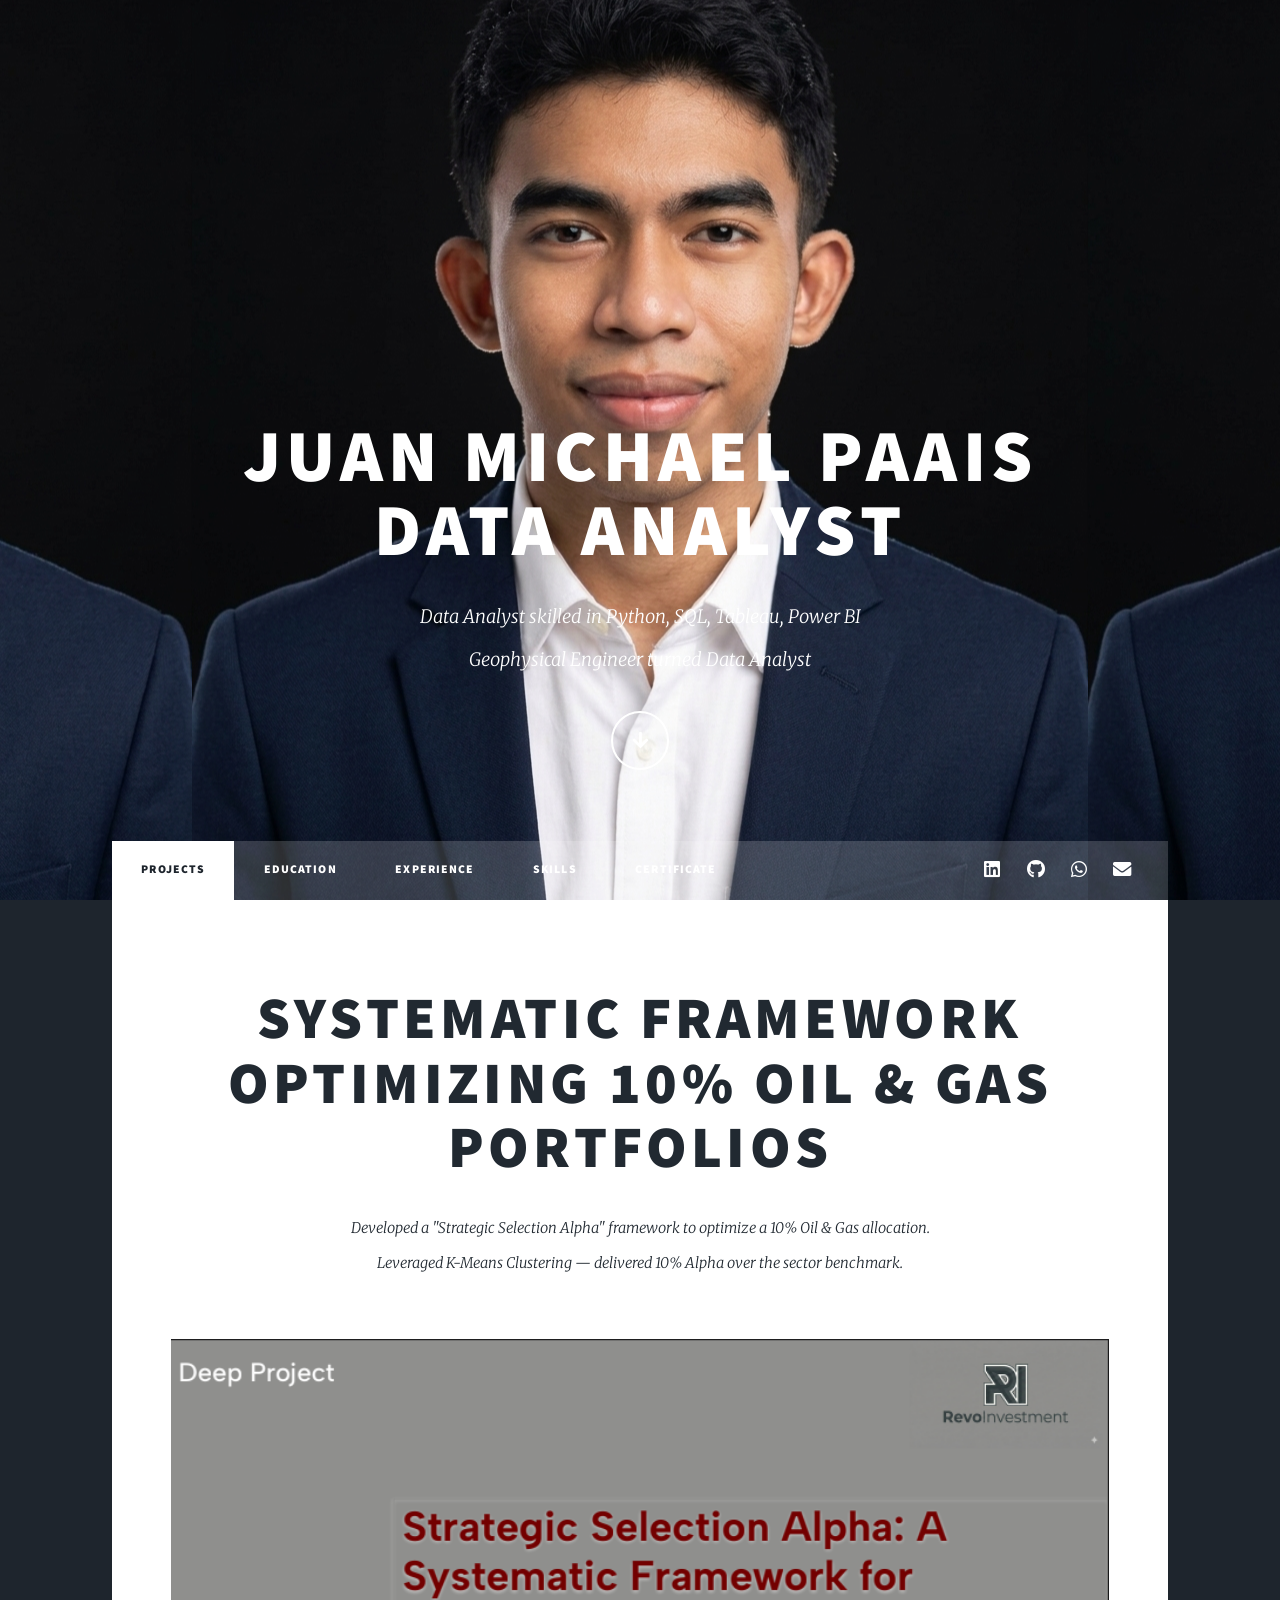
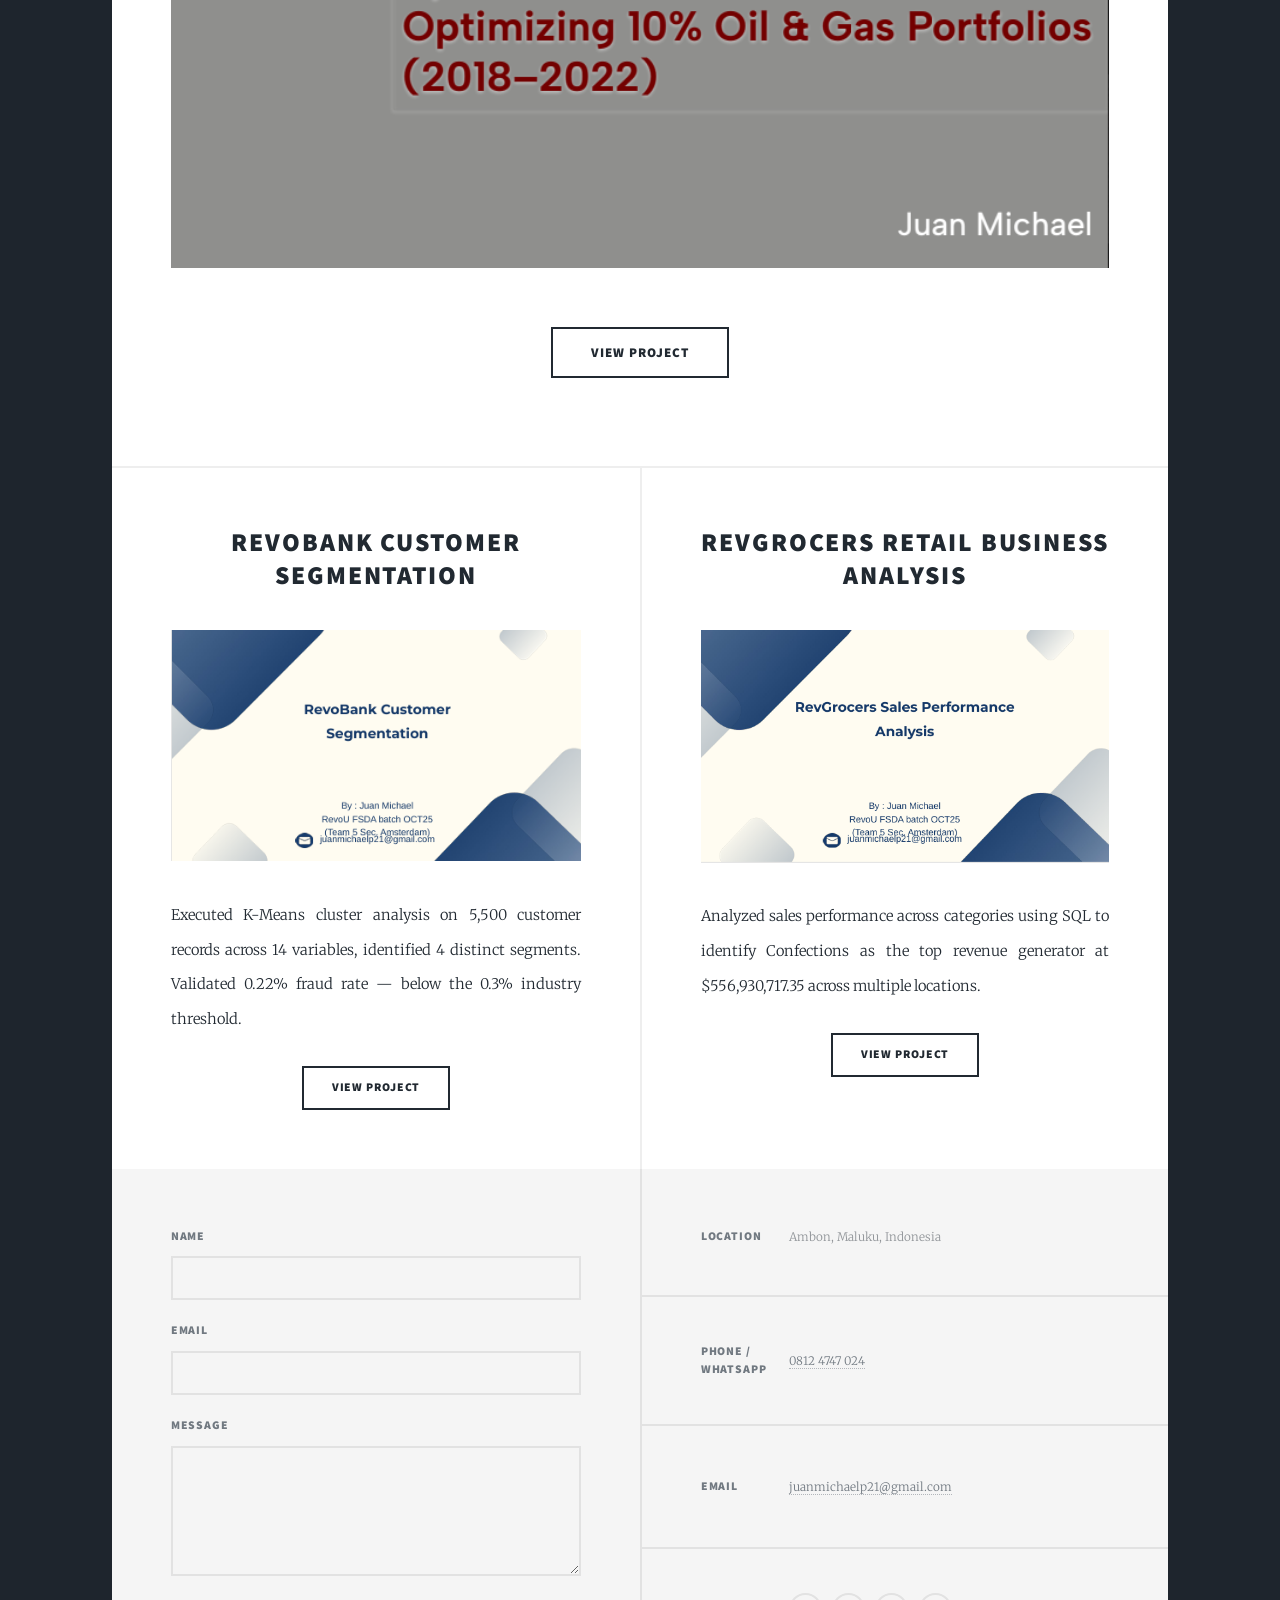
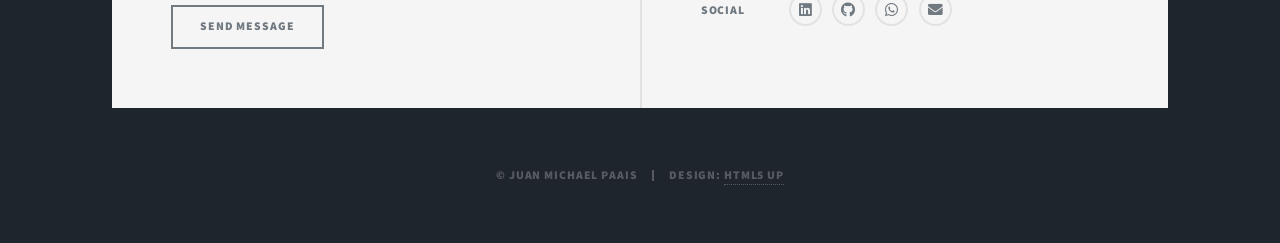
==== index.html @ c605dd4e "Add files via upload" ====
<!DOCTYPE HTML>
<html>
<head>
    <title>Juan Michael Paais | Data Analyst</title>
    <meta charset="utf-8" />
    <meta name="v    .skill-tags {
      display: block;
      gap: 0;
    }
    
    .skill-tags li {
      display: list-item;
      margin: 0.3em 0;
    }iewport" content="width=device-width, initial-scale=1, user-scalable=no" />
    <link rel="stylesheet" href="assets/css/main.css" />
    <noscript><link rel="stylesheet" href="assets/css/noscript.css" /></noscript>
</head>
<body class="is-preload">
<div id="wrapper" class="fade-in">

    <!-- Intro -->
    <div id="intro">
        <h1>Juan Michael Paais<br />Data Analyst</h1>
        <p>Data Analyst skilled in Python, SQL, Tableau, Power BI<br />
        Geophysical Engineer turned Data Analyst</p>
        <ul class="actions">
            <li><a href="#header" class="button icon solid solo fa-arrow-down scrolly">Continue</a></li>
        </ul>
    </div>

    <!-- Header -->
    <header id="header">
        <a href="index.html" class="logo">Juan Michael Paais</a>
    </header>

    <!-- Nav -->
    <nav id="nav">
        <ul class="links">
            <li class="active"><a href="index.html">Projects</a></li>
            <li><a href="education.html">Education</a></li>
            <li><a href="experience.html">Experience</a></li>
            <li><a href="skills.html">Skills</a></li>
            <li><a href="certificate.html">Certificate</a></li>
        </ul>
        <ul class="icons">
            <li><a href="http://www.linkedin.com/in/juan-michael-376244231" class="icon brands alt fa-linkedin"><span class="label">LinkedIn</span></a></li>
            <li><a href="https://github.com/JuanMichael-ind" class="icon brands alt fa-github"><span class="label">GitHub</span></a></li>
            <li><a href="https://wa.me/628124747024" class="icon brands alt fa-whatsapp"><span class="label">WhatsApp</span></a></li>
            <li><a href="mailto:juanmichaelp21@gmail.com" class="icon solid alt fa-envelope"><span class="label">Email</span></a></li>
        </ul>
    </nav>

    <!-- Main -->
    <div id="main">

        <!-- Featured Project -->
        <article class="post featured">
            <header class="major">
                <h2><a href="https://drive.google.com/file/d/1YciKxsHtgHbj9cB2qoTZVncFuOvIGbDv/view?usp=drive_link">
                    Systematic Framework Optimizing 10% Oil &amp; Gas Portfolios
                </a></h2>
                <p>Developed a "Strategic Selection Alpha" framework to optimize a 10% Oil &amp; Gas allocation.<br />
                Leveraged K-Means Clustering — delivered 10% Alpha over the sector benchmark.</p>
            </header>
            <a href="https://drive.google.com/file/d/1YciKxsHtgHbj9cB2qoTZVncFuOvIGbDv/view?usp=drive_link" class="image main">
                <img src="images/Deepp.PNG" alt="Oil and Gas Portfolio Project" />
            </a>
            <ul class="actions special">
                <li><a href="https://drive.google.com/file/d/1YciKxsHtgHbj9cB2qoTZVncFuOvIGbDv/view?usp=drive_link" class="button large">View Project</a></li>
            </ul>
        </article>

        <!-- Other Projects -->
        <section class="posts">

            <article>
                <header>
                    <h2><a href="https://drive.google.com/file/d/1jNVVocQTtW4Of59GwRCeJe3OFrHGELYV/view?usp=drive_link">
                        RevoBank Customer Segmentation
                    </a></h2>
                </header>
                <a href="https://drive.google.com/file/d/1jNVVocQTtW4Of59GwRCeJe3OFrHGELYV/view?usp=drive_link" class="image fit">
                    <img src="images/Revobank.PNG" alt="Customer Segmentation" />
                </a>
                <p>Executed K-Means cluster analysis on 5,500 customer records across 14 variables,
                identified 4 distinct segments. Validated 0.22% fraud rate — below the 0.3% industry threshold.</p>
                <ul class="actions special">
                    <li><a href="https://drive.google.com/file/d/1jNVVocQTtW4Of59GwRCeJe3OFrHGELYV/view?usp=drive_link" class="button">View Project</a></li>
                </ul>
            </article>

            <article>
                <header>
                    <h2><a href="https://drive.google.com/file/d/1pXL1G1phfXmV9a6xhCPwQxrxd3BVsvrz/view?usp=drive_link">
                        RevGrocers Retail Business Analysis
                    </a></h2>
                </header>
                <a href="https://drive.google.com/file/d/1pXL1G1phfXmV9a6xhCPwQxrxd3BVsvrz/view?usp=drive_link" class="image fit">
                    <img src="images/RevGrocers.PNG" alt="RevGrocers Analysis" />
                </a>
                <p>Analyzed sales performance across categories using SQL to identify Confections
                as the top revenue generator at $556,930,717.35 across multiple locations.</p>
                <ul class="actions special">
                    <li><a href="https://drive.google.com/file/d/1pXL1G1phfXmV9a6xhCPwQxrxd3BVsvrz/view?usp=drive_link" class="button">View Project</a></li>
                </ul>
            </article>

        </section>
    </div>

    <!-- Footer -->
    <footer id="footer">
        <section>
            <form method="post" action="#">
                <div class="fields">
                    <div class="field">
                        <label for="name">Name</label>
                        <input type="text" name="name" id="name" />
                    </div>
                    <div class="field">
                        <label for="email">Email</label>
                        <input type="text" name="email" id="email" />
                    </div>
                    <div class="field">
                        <label for="message">Message</label>
                        <textarea name="message" id="message" rows="3"></textarea>
                    </div>
                </div>
                <ul class="actions">
                    <li><input type="submit" value="Send Message" /></li>
                </ul>
            </form>
        </section>
        <section class="split contact">
            <section class="alt">
                <h3>Location</h3>
                <p>Ambon, Maluku, Indonesia</p>
            </section>
            <section>
                <h3>Phone / WhatsApp</h3>
                <p><a href="https://wa.me/628124747024">0812 4747 024</a></p>
            </section>
            <section>
                <h3>Email</h3>
                <p><a href="mailto:juanmichaelp21@gmail.com">juanmichaelp21@gmail.com</a></p>
            </section>
            <section>
                <h3>Social</h3>
                <ul class="icons alt">
                    <li><a href="http://www.linkedin.com/in/juan-michael-376244231" class="icon brands alt fa-linkedin"><span class="label">LinkedIn</span></a></li>
                    <li><a href="https://github.com/JuanMichael-ind" class="icon brands alt fa-github"><span class="label">GitHub</span></a></li>
                    <li><a href="https://wa.me/628124747024" class="icon brands alt fa-whatsapp"><span class="label">WhatsApp</span></a></li>
                    <li><a href="mailto:juanmichaelp21@gmail.com" class="icon solid alt fa-envelope"><span class="label">Email</span></a></li>
                </ul>
            </section>
        </section>
    </footer>

    <div id="copyright">
        <ul><li>&copy; Juan Michael Paais</li><li>Design: <a href="https://html5up.net">HTML5 UP</a></li></ul>
    </div>

</div>
<script src="assets/js/jquery.min.js"></script>
<script src="assets/js/jquery.scrollex.min.js"></script>
<script src="assets/js/jquery.scrolly.min.js"></script>
<script src="assets/js/browser.min.js"></script>
<script src="assets/js/breakpoints.min.js"></script>
<script src="assets/js/util.js"></script>
<script src="assets/js/main.js"></script>
</body>
</html>
---- assets/css/main.css ----
@import url(fontawesome-all.min.css);
@import url("https://fonts.googleapis.com/css?family=Merriweather:300,700,300italic,700italic|Source+Sans+Pro:900");

/*
	Massively by HTML5 UP
	html5up.net | @ajlkn
	Free for personal and commercial use under the CCA 3.0 license (html5up.net/license)
*/

html, body, div, span, applet, object,
iframe, h1, h2, h3, h4, h5, h6, p, blockquote,
pre, a, abbr, acronym, address, big, cite,
code, del, dfn, em, img, ins, kbd, q, s, samp,
small, strike, strong, sub, sup, tt, var, b,
u, i, center, dl, dt, dd, ol, ul, li, fieldset,
form, label, legend, table, caption, tbody,
tfoot, thead, tr, th, td, article, aside,
canvas, details, embed, figure, figcaption,
footer, header, hgroup, menu, nav, output, ruby,
section, summary, time, mark, audio, video {
	margin: 0;
	padding: 0;
	border: 0;
	font-size: 100%;
	font: inherit;
	vertical-align: baseline;}

article, aside, details, figcaption, figure,
footer, header, hgroup, menu, nav, section {
	display: block;}

body {
	line-height: 1;
}

ol, ul {
	list-style: none;
}

blockquote, q {
	quotes: none;
}

	blockquote:before, blockquote:after, q:before, q:after {
		content: '';
		content: none;
	}

table {
	border-collapse: collapse;
	border-spacing: 0;
}

body {
	-webkit-text-size-adjust: none;
}

mark {
	background-color: transparent;
	color: inherit;
}

input::-moz-focus-inner {
	border: 0;
	padding: 0;
}

input, select, textarea {
	-moz-appearance: none;
	-webkit-appearance: none;
	-ms-appearance: none;
	appearance: none;
}

/* Basic */

	@-ms-viewport {
		width: device-width;
	}

	body {
		-ms-overflow-style: scrollbar;
	}

	@media screen and (max-width: 480px) {

		html, body {
			min-width: 320px;
		}

	}

	html {
		box-sizing: border-box;
	}

	*, *:before, *:after {
		box-sizing: inherit;
	}

	body {
		background-color: #1e252d;
	}

		body.is-preload *, body.is-preload *:before, body.is-preload *:after {
			-moz-animation: none !important;
			-webkit-animation: none !important;
			-ms-animation: none !important;
			animation: none !important;
			-moz-transition: none !important;
			-webkit-transition: none !important;
			-ms-transition: none !important;
			transition: none !important;
		}

/* Type */

	html {
		font-size: 16pt;
	}

		@media screen and (max-width: 1680px) {

			html {
				font-size: 12pt;
			}

		}

		@media screen and (max-width: 1280px) {

			html {
				font-size: 11pt;
			}

		}

		@media screen and (max-width: 360px) {

			html {
				font-size: 10pt;
			}

		}

	body {
		color: #212931;
	}

	body, input, select, textarea {
		font-family: "Merriweather", Georgia, serif;
		font-weight: 300;
		font-size: 1rem;
		line-height: 2.375;
	}

	a {
		-moz-transition: color 0.2s ease-in-out, background-color 0.2s ease-in-out, border-color 0.2s ease-in-out, box-shadow 0.2s ease-in-out;
		-webkit-transition: color 0.2s ease-in-out, background-color 0.2s ease-in-out, border-color 0.2s ease-in-out, box-shadow 0.2s ease-in-out;
		-ms-transition: color 0.2s ease-in-out, background-color 0.2s ease-in-out, border-color 0.2s ease-in-out, box-shadow 0.2s ease-in-out;
		transition: color 0.2s ease-in-out, background-color 0.2s ease-in-out, border-color 0.2s ease-in-out, box-shadow 0.2s ease-in-out;
		border-bottom: dotted 1px;
		text-decoration: none;
	}

		a:hover {
			border-bottom-color: transparent;
		}

	strong, b {
		font-weight: 600;
	}

	em, i {
		font-style: italic;
	}

	p {
		text-align: justify;
		margin: 0 0 2rem 0;
	}

	h1, h2, h3, h4, h5, h6 {
		font-family: "Source Sans Pro", Helvetica, sans-serif;
		font-weight: 900;
		line-height: 1.5;
		letter-spacing: 0.075em;
		text-transform: uppercase;
		margin: 0 0 1rem 0;
	}

		h1 a, h2 a, h3 a, h4 a, h5 a, h6 a {
			border-bottom: 0;
			color: inherit;
			text-decoration: none;
		}

	h1 {
		font-size: 4rem;
		line-height: 1.1;
		margin: 0 0 2rem 0;
	}

	h2 {
		font-size: 1.75rem;
		line-height: 1.3;
		margin: 0 0 1.5rem 0;
	}

	h3 {
		font-size: 1.25rem;
		margin: 0 0 1.5rem 0;
	}

	h4 {
		font-size: 1rem;
	}

	h5 {
		font-size: 0.9rem;
	}

	h6 {
		font-size: 0.8rem;
	}

	sub {
		font-size: 0.8rem;
		position: relative;
		top: 0.5rem;
	}

	sup {
		font-size: 0.8rem;
		position: relative;
		top: -0.5rem;
	}

	blockquote {
		border-left: solid 4px;
		font-style: italic;
		margin: 0 0 2rem 0;
		padding: 0.5rem 0 0.5rem 2rem;
	}

	code {
		border: solid 2px;
		font-family: "Courier New", monospace;
		font-size: 0.9rem;
		margin: 0 0.25rem;
		padding: 0.25rem 0.65rem;
	}

	pre {
		-webkit-overflow-scrolling: touch;
		font-family: "Courier New", monospace;
		font-size: 0.9rem;
		margin: 0 0 2rem 0;
	}

		pre code {
			display: block;
			line-height: 1.75;
			padding: 1rem 1.5rem;
			overflow-x: auto;
		}

	hr {
		border: 0;
		border-bottom: solid 2px;
		margin: 3rem 0;
	}

		hr.major {
			margin: 5rem 0;
		}

	.align-left {
		text-align: left;
	}

	.align-center {
		text-align: center;
	}

	.align-right {
		text-align: right;
	}

	input, select, textarea {
		color: #212931;
	}

	a {
		color: #212931;
		border-bottom-color: rgba(33, 41, 49, 0.5);
	}

		a:hover {
			border-bottom-color: transparent;
			color: #18bfef !important;
		}

	strong, b {
		color: #212931;
	}

	h1, h2, h3, h4, h5, h6 {
		color: #212931;
	}

	blockquote {
		border-left-color: #eeeeee;
	}

	code {
		background: rgba(220, 220, 220, 0.25);
		border-color: #eeeeee;
	}

	hr {
		border-bottom-color: #eeeeee;
	}

/* Row */

	.row {
		display: flex;
		flex-wrap: wrap;
		box-sizing: border-box;
		align-items: stretch;
	}

		.row > * {
			box-sizing: border-box;
		}

		.row.gtr-uniform > * > :last-child {
			margin-bottom: 0;
		}

		.row.aln-left {
			justify-content: flex-start;
		}

		.row.aln-center {
			justify-content: center;
		}

		.row.aln-right {
			justify-content: flex-end;
		}

		.row.aln-top {
			align-items: flex-start;
		}

		.row.aln-middle {
			align-items: center;
		}

		.row.aln-bottom {
			align-items: flex-end;
		}

		.row > .imp {
			order: -1;
		}

		.row > .col-1 {
			width: 8.33333%;
		}

		.row > .off-1 {
			margin-left: 8.33333%;
		}

		.row > .col-2 {
			width: 16.66667%;
		}

		.row > .off-2 {
			margin-left: 16.66667%;
		}

		.row > .col-3 {
			width: 25%;
		}

		.row > .off-3 {
			margin-left: 25%;
		}

		.row > .col-4 {
			width: 33.33333%;
		}

		.row > .off-4 {
			margin-left: 33.33333%;
		}

		.row > .col-5 {
			width: 41.66667%;
		}

		.row > .off-5 {
			margin-left: 41.66667%;
		}

		.row > .col-6 {
			width: 50%;
		}

		.row > .off-6 {
			margin-left: 50%;
		}

		.row > .col-7 {
			width: 58.33333%;
		}

		.row > .off-7 {
			margin-left: 58.33333%;
		}

		.row > .col-8 {
			width: 66.66667%;
		}

		.row > .off-8 {
			margin-left: 66.66667%;
		}

		.row > .col-9 {
			width: 75%;
		}

		.row > .off-9 {
			margin-left: 75%;
		}

		.row > .col-10 {
			width: 83.33333%;
		}

		.row > .off-10 {
			margin-left: 83.33333%;
		}

		.row > .col-11 {
			width: 91.66667%;
		}

		.row > .off-11 {
			margin-left: 91.66667%;
		}

		.row > .col-12 {
			width: 100%;
		}

		.row > .off-12 {
			margin-left: 100%;
		}

		.row.gtr-0 {
			margin-top: 0;
			margin-left: 0rem;
		}

			.row.gtr-0 > * {
				padding: 0 0 0 0rem;
			}

			.row.gtr-0.gtr-uniform {
				margin-top: 0rem;
			}

				.row.gtr-0.gtr-uniform > * {
					padding-top: 0rem;
				}

		.row.gtr-25 {
			margin-top: 0;
			margin-left: -0.375rem;
		}

			.row.gtr-25 > * {
				padding: 0 0 0 0.375rem;
			}

			.row.gtr-25.gtr-uniform {
				margin-top: -0.375rem;
			}

				.row.gtr-25.gtr-uniform > * {
					padding-top: 0.375rem;
				}

		.row.gtr-50 {
			margin-top: 0;
			margin-left: -0.75rem;
		}

			.row.gtr-50 > * {
				padding: 0 0 0 0.75rem;
			}

			.row.gtr-50.gtr-uniform {
				margin-top: -0.75rem;
			}

				.row.gtr-50.gtr-uniform > * {
					padding-top: 0.75rem;
				}

		.row {
			margin-top: 0;
			margin-left: -1.5rem;
		}

			.row > * {
				padding: 0 0 0 1.5rem;
			}

			.row.gtr-uniform {
				margin-top: -1.5rem;
			}

				.row.gtr-uniform > * {
					padding-top: 1.5rem;
				}

		.row.gtr-150 {
			margin-top: 0;
			margin-left: -2.25rem;
		}

			.row.gtr-150 > * {
				padding: 0 0 0 2.25rem;
			}

			.row.gtr-150.gtr-uniform {
				margin-top: -2.25rem;
			}

				.row.gtr-150.gtr-uniform > * {
					padding-top: 2.25rem;
				}

		.row.gtr-200 {
			margin-top: 0;
			margin-left: -3rem;
		}

			.row.gtr-200 > * {
				padding: 0 0 0 3rem;
			}

			.row.gtr-200.gtr-uniform {
				margin-top: -3rem;
			}

				.row.gtr-200.gtr-uniform > * {
					padding-top: 3rem;
				}

		@media screen and (max-width: 1680px) {

			.row {
				display: flex;
				flex-wrap: wrap;
				box-sizing: border-box;
				align-items: stretch;
			}

				.row > * {
					box-sizing: border-box;
				}

				.row.gtr-uniform > * > :last-child {
					margin-bottom: 0;
				}

				.row.aln-left {
					justify-content: flex-start;
				}

				.row.aln-center {
					justify-content: center;
				}

				.row.aln-right {
					justify-content: flex-end;
				}

				.row.aln-top {
					align-items: flex-start;
				}

				.row.aln-middle {
					align-items: center;
				}

				.row.aln-bottom {
					align-items: flex-end;
				}

				.row > .imp-xlarge {
					order: -1;
				}

				.row > .col-1-xlarge {
					width: 8.33333%;
				}

				.row > .off-1-xlarge {
					margin-left: 8.33333%;
				}

				.row > .col-2-xlarge {
					width: 16.66667%;
				}

				.row > .off-2-xlarge {
					margin-left: 16.66667%;
				}

				.row > .col-3-xlarge {
					width: 25%;
				}

				.row > .off-3-xlarge {
					margin-left: 25%;
				}

				.row > .col-4-xlarge {
					width: 33.33333%;
				}

				.row > .off-4-xlarge {
					margin-left: 33.33333%;
				}

				.row > .col-5-xlarge {
					width: 41.66667%;
				}

				.row > .off-5-xlarge {
					margin-left: 41.66667%;
				}

				.row > .col-6-xlarge {
					width: 50%;
				}

				.row > .off-6-xlarge {
					margin-left: 50%;
				}

				.row > .col-7-xlarge {
					width: 58.33333%;
				}

				.row > .off-7-xlarge {
					margin-left: 58.33333%;
				}

				.row > .col-8-xlarge {
					width: 66.66667%;
				}

				.row > .off-8-xlarge {
					margin-left: 66.66667%;
				}

				.row > .col-9-xlarge {
					width: 75%;
				}

				.row > .off-9-xlarge {
					margin-left: 75%;
				}

				.row > .col-10-xlarge {
					width: 83.33333%;
				}

				.row > .off-10-xlarge {
					margin-left: 83.33333%;
				}

				.row > .col-11-xlarge {
					width: 91.66667%;
				}

				.row > .off-11-xlarge {
					margin-left: 91.66667%;
				}

				.row > .col-12-xlarge {
					width: 100%;
				}

				.row > .off-12-xlarge {
					margin-left: 100%;
				}

				.row.gtr-0 {
					margin-top: 0;
					margin-left: 0rem;
				}

					.row.gtr-0 > * {
						padding: 0 0 0 0rem;
					}

					.row.gtr-0.gtr-uniform {
						margin-top: 0rem;
					}

						.row.gtr-0.gtr-uniform > * {
							padding-top: 0rem;
						}

				.row.gtr-25 {
					margin-top: 0;
					margin-left: -0.375rem;
				}

					.row.gtr-25 > * {
						padding: 0 0 0 0.375rem;
					}

					.row.gtr-25.gtr-uniform {
						margin-top: -0.375rem;
					}

						.row.gtr-25.gtr-uniform > * {
							padding-top: 0.375rem;
						}

				.row.gtr-50 {
					margin-top: 0;
					margin-left: -0.75rem;
				}

					.row.gtr-50 > * {
						padding: 0 0 0 0.75rem;
					}

					.row.gtr-50.gtr-uniform {
						margin-top: -0.75rem;
					}

						.row.gtr-50.gtr-uniform > * {
							padding-top: 0.75rem;
						}

				.row {
					margin-top: 0;
					margin-left: -1.5rem;
				}

					.row > * {
						padding: 0 0 0 1.5rem;
					}

					.row.gtr-uniform {
						margin-top: -1.5rem;
					}

						.row.gtr-uniform > * {
							padding-top: 1.5rem;
						}

				.row.gtr-150 {
					margin-top: 0;
					margin-left: -2.25rem;
				}

					.row.gtr-150 > * {
						padding: 0 0 0 2.25rem;
					}

					.row.gtr-150.gtr-uniform {
						margin-top: -2.25rem;
					}

						.row.gtr-150.gtr-uniform > * {
							padding-top: 2.25rem;
						}

				.row.gtr-200 {
					margin-top: 0;
					margin-left: -3rem;
				}

					.row.gtr-200 > * {
						padding: 0 0 0 3rem;
					}

					.row.gtr-200.gtr-uniform {
						margin-top: -3rem;
					}

						.row.gtr-200.gtr-uniform > * {
							padding-top: 3rem;
						}

		}

		@media screen and (max-width: 1280px) {

			.row {
				display: flex;
				flex-wrap: wrap;
				box-sizing: border-box;
				align-items: stretch;
			}

				.row > * {
					box-sizing: border-box;
				}

				.row.gtr-uniform > * > :last-child {
					margin-bottom: 0;
				}

				.row.aln-left {
					justify-content: flex-start;
				}

				.row.aln-center {
					justify-content: center;
				}

				.row.aln-right {
					justify-content: flex-end;
				}

				.row.aln-top {
					align-items: flex-start;
				}

				.row.aln-middle {
					align-items: center;
				}

				.row.aln-bottom {
					align-items: flex-end;
				}

				.row > .imp-large {
					order: -1;
				}

				.row > .col-1-large {
					width: 8.33333%;
				}

				.row > .off-1-large {
					margin-left: 8.33333%;
				}

				.row > .col-2-large {
					width: 16.66667%;
				}

				.row > .off-2-large {
					margin-left: 16.66667%;
				}

				.row > .col-3-large {
					width: 25%;
				}

				.row > .off-3-large {
					margin-left: 25%;
				}

				.row > .col-4-large {
					width: 33.33333%;
				}

				.row > .off-4-large {
					margin-left: 33.33333%;
				}

				.row > .col-5-large {
					width: 41.66667%;
				}

				.row > .off-5-large {
					margin-left: 41.66667%;
				}

				.row > .col-6-large {
					width: 50%;
				}

				.row > .off-6-large {
					margin-left: 50%;
				}

				.row > .col-7-large {
					width: 58.33333%;
				}

				.row > .off-7-large {
					margin-left: 58.33333%;
				}

				.row > .col-8-large {
					width: 66.66667%;
				}

				.row > .off-8-large {
					margin-left: 66.66667%;
				}

				.row > .col-9-large {
					width: 75%;
				}

				.row > .off-9-large {
					margin-left: 75%;
				}

				.row > .col-10-large {
					width: 83.33333%;
				}

				.row > .off-10-large {
					margin-left: 83.33333%;
				}

				.row > .col-11-large {
					width: 91.66667%;
				}

				.row > .off-11-large {
					margin-left: 91.66667%;
				}

				.row > .col-12-large {
					width: 100%;
				}

				.row > .off-12-large {
					margin-left: 100%;
				}

				.row.gtr-0 {
					margin-top: 0;
					margin-left: 0rem;
				}

					.row.gtr-0 > * {
						padding: 0 0 0 0rem;
					}

					.row.gtr-0.gtr-uniform {
						margin-top: 0rem;
					}

						.row.gtr-0.gtr-uniform > * {
							padding-top: 0rem;
						}

				.row.gtr-25 {
					margin-top: 0;
					margin-left: -0.375rem;
				}

					.row.gtr-25 > * {
						padding: 0 0 0 0.375rem;
					}

					.row.gtr-25.gtr-uniform {
						margin-top: -0.375rem;
					}

						.row.gtr-25.gtr-uniform > * {
							padding-top: 0.375rem;
						}

				.row.gtr-50 {
					margin-top: 0;
					margin-left: -0.75rem;
				}

					.row.gtr-50 > * {
						padding: 0 0 0 0.75rem;
					}

					.row.gtr-50.gtr-uniform {
						margin-top: -0.75rem;
					}

						.row.gtr-50.gtr-uniform > * {
							padding-top: 0.75rem;
						}

				.row {
					margin-top: 0;
					margin-left: -1.5rem;
				}

					.row > * {
						padding: 0 0 0 1.5rem;
					}

					.row.gtr-uniform {
						margin-top: -1.5rem;
					}

						.row.gtr-uniform > * {
							padding-top: 1.5rem;
						}

				.row.gtr-150 {
					margin-top: 0;
					margin-left: -2.25rem;
				}

					.row.gtr-150 > * {
						padding: 0 0 0 2.25rem;
					}

					.row.gtr-150.gtr-uniform {
						margin-top: -2.25rem;
					}

						.row.gtr-150.gtr-uniform > * {
							padding-top: 2.25rem;
						}

				.row.gtr-200 {
					margin-top: 0;
					margin-left: -3rem;
				}

					.row.gtr-200 > * {
						padding: 0 0 0 3rem;
					}

					.row.gtr-200.gtr-uniform {
						margin-top: -3rem;
					}

						.row.gtr-200.gtr-uniform > * {
							padding-top: 3rem;
						}

		}

		@media screen and (max-width: 980px) {

			.row {
				display: flex;
				flex-wrap: wrap;
				box-sizing: border-box;
				align-items: stretch;
			}

				.row > * {
					box-sizing: border-box;
				}

				.row.gtr-uniform > * > :last-child {
					margin-bottom: 0;
				}

				.row.aln-left {
					justify-content: flex-start;
				}

				.row.aln-center {
					justify-content: center;
				}

				.row.aln-right {
					justify-content: flex-end;
				}

				.row.aln-top {
					align-items: flex-start;
				}

				.row.aln-middle {
					align-items: center;
				}

				.row.aln-bottom {
					align-items: flex-end;
				}

				.row > .imp-medium {
					order: -1;
				}

				.row > .col-1-medium {
					width: 8.33333%;
				}

				.row > .off-1-medium {
					margin-left: 8.33333%;
				}

				.row > .col-2-medium {
					width: 16.66667%;
				}

				.row > .off-2-medium {
					margin-left: 16.66667%;
				}

				.row > .col-3-medium {
					width: 25%;
				}

				.row > .off-3-medium {
					margin-left: 25%;
				}

				.row > .col-4-medium {
					width: 33.33333%;
				}

				.row > .off-4-medium {
					margin-left: 33.33333%;
				}

				.row > .col-5-medium {
					width: 41.66667%;
				}

				.row > .off-5-medium {
					margin-left: 41.66667%;
				}

				.row > .col-6-medium {
					width: 50%;
				}

				.row > .off-6-medium {
					margin-left: 50%;
				}

				.row > .col-7-medium {
					width: 58.33333%;
				}

				.row > .off-7-medium {
					margin-left: 58.33333%;
				}

				.row > .col-8-medium {
					width: 66.66667%;
				}

				.row > .off-8-medium {
					margin-left: 66.66667%;
				}

				.row > .col-9-medium {
					width: 75%;
				}

				.row > .off-9-medium {
					margin-left: 75%;
				}

				.row > .col-10-medium {
					width: 83.33333%;
				}

				.row > .off-10-medium {
					margin-left: 83.33333%;
				}

				.row > .col-11-medium {
					width: 91.66667%;
				}

				.row > .off-11-medium {
					margin-left: 91.66667%;
				}

				.row > .col-12-medium {
					width: 100%;
				}

				.row > .off-12-medium {
					margin-left: 100%;
				}

				.row.gtr-0 {
					margin-top: 0;
					margin-left: 0rem;
				}

					.row.gtr-0 > * {
						padding: 0 0 0 0rem;
					}

					.row.gtr-0.gtr-uniform {
						margin-top: 0rem;
					}

						.row.gtr-0.gtr-uniform > * {
							padding-top: 0rem;
						}

				.row.gtr-25 {
					margin-top: 0;
					margin-left: -0.375rem;
				}

					.row.gtr-25 > * {
						padding: 0 0 0 0.375rem;
					}

					.row.gtr-25.gtr-uniform {
						margin-top: -0.375rem;
					}

						.row.gtr-25.gtr-uniform > * {
							padding-top: 0.375rem;
						}

				.row.gtr-50 {
					margin-top: 0;
					margin-left: -0.75rem;
				}

					.row.gtr-50 > * {
						padding: 0 0 0 0.75rem;
					}

					.row.gtr-50.gtr-uniform {
						margin-top: -0.75rem;
					}

						.row.gtr-50.gtr-uniform > * {
							padding-top: 0.75rem;
						}

				.row {
					margin-top: 0;
					margin-left: -1.5rem;
				}

					.row > * {
						padding: 0 0 0 1.5rem;
					}

					.row.gtr-uniform {
						margin-top: -1.5rem;
					}

						.row.gtr-uniform > * {
							padding-top: 1.5rem;
						}

				.row.gtr-150 {
					margin-top: 0;
					margin-left: -2.25rem;
				}

					.row.gtr-150 > * {
						padding: 0 0 0 2.25rem;
					}

					.row.gtr-150.gtr-uniform {
						margin-top: -2.25rem;
					}

						.row.gtr-150.gtr-uniform > * {
							padding-top: 2.25rem;
						}

				.row.gtr-200 {
					margin-top: 0;
					margin-left: -3rem;
				}

					.row.gtr-200 > * {
						padding: 0 0 0 3rem;
					}

					.row.gtr-200.gtr-uniform {
						margin-top: -3rem;
					}

						.row.gtr-200.gtr-uniform > * {
							padding-top: 3rem;
						}

		}

		@media screen and (max-width: 736px) {

			.row {
				display: flex;
				flex-wrap: wrap;
				box-sizing: border-box;
				align-items: stretch;
			}

				.row > * {
					box-sizing: border-box;
				}

				.row.gtr-uniform > * > :last-child {
					margin-bottom: 0;
				}

				.row.aln-left {
					justify-content: flex-start;
				}

				.row.aln-center {
					justify-content: center;
				}

				.row.aln-right {
					justify-content: flex-end;
				}

				.row.aln-top {
					align-items: flex-start;
				}

				.row.aln-middle {
					align-items: center;
				}

				.row.aln-bottom {
					align-items: flex-end;
				}

				.row > .imp-small {
					order: -1;
				}

				.row > .col-1-small {
					width: 8.33333%;
				}

				.row > .off-1-small {
					margin-left: 8.33333%;
				}

				.row > .col-2-small {
					width: 16.66667%;
				}

				.row > .off-2-small {
					margin-left: 16.66667%;
				}

				.row > .col-3-small {
					width: 25%;
				}

				.row > .off-3-small {
					margin-left: 25%;
				}

				.row > .col-4-small {
					width: 33.33333%;
				}

				.row > .off-4-small {
					margin-left: 33.33333%;
				}

				.row > .col-5-small {
					width: 41.66667%;
				}

				.row > .off-5-small {
					margin-left: 41.66667%;
				}

				.row > .col-6-small {
					width: 50%;
				}

				.row > .off-6-small {
					margin-left: 50%;
				}

				.row > .col-7-small {
					width: 58.33333%;
				}

				.row > .off-7-small {
					margin-left: 58.33333%;
				}

				.row > .col-8-small {
					width: 66.66667%;
				}

				.row > .off-8-small {
					margin-left: 66.66667%;
				}

				.row > .col-9-small {
					width: 75%;
				}

				.row > .off-9-small {
					margin-left: 75%;
				}

				.row > .col-10-small {
					width: 83.33333%;
				}

				.row > .off-10-small {
					margin-left: 83.33333%;
				}

				.row > .col-11-small {
					width: 91.66667%;
				}

				.row > .off-11-small {
					margin-left: 91.66667%;
				}

				.row > .col-12-small {
					width: 100%;
				}

				.row > .off-12-small {
					margin-left: 100%;
				}

				.row.gtr-0 {
					margin-top: 0;
					margin-left: 0rem;
				}

					.row.gtr-0 > * {
						padding: 0 0 0 0rem;
					}

					.row.gtr-0.gtr-uniform {
						margin-top: 0rem;
					}

						.row.gtr-0.gtr-uniform > * {
							padding-top: 0rem;
						}

				.row.gtr-25 {
					margin-top: 0;
					margin-left: -0.375rem;
				}

					.row.gtr-25 > * {
						padding: 0 0 0 0.375rem;
					}

					.row.gtr-25.gtr-uniform {
						margin-top: -0.375rem;
					}

						.row.gtr-25.gtr-uniform > * {
							padding-top: 0.375rem;
						}

				.row.gtr-50 {
					margin-top: 0;
					margin-left: -0.75rem;
				}

					.row.gtr-50 > * {
						padding: 0 0 0 0.75rem;
					}

					.row.gtr-50.gtr-uniform {
						margin-top: -0.75rem;
					}

						.row.gtr-50.gtr-uniform > * {
							padding-top: 0.75rem;
						}

				.row {
					margin-top: 0;
					margin-left: -1.5rem;
				}

					.row > * {
						padding: 0 0 0 1.5rem;
					}

					.row.gtr-uniform {
						margin-top: -1.5rem;
					}

						.row.gtr-uniform > * {
							padding-top: 1.5rem;
						}

				.row.gtr-150 {
					margin-top: 0;
					margin-left: -2.25rem;
				}

					.row.gtr-150 > * {
						padding: 0 0 0 2.25rem;
					}

					.row.gtr-150.gtr-uniform {
						margin-top: -2.25rem;
					}

						.row.gtr-150.gtr-uniform > * {
							padding-top: 2.25rem;
						}

				.row.gtr-200 {
					margin-top: 0;
					margin-left: -3rem;
				}

					.row.gtr-200 > * {
						padding: 0 0 0 3rem;
					}

					.row.gtr-200.gtr-uniform {
						margin-top: -3rem;
					}

						.row.gtr-200.gtr-uniform > * {
							padding-top: 3rem;
						}

		}

		@media screen and (max-width: 480px) {

			.row {
				display: flex;
				flex-wrap: wrap;
				box-sizing: border-box;
				align-items: stretch;
			}

				.row > * {
					box-sizing: border-box;
				}

				.row.gtr-uniform > * > :last-child {
					margin-bottom: 0;
				}

				.row.aln-left {
					justify-content: flex-start;
				}

				.row.aln-center {
					justify-content: center;
				}

				.row.aln-right {
					justify-content: flex-end;
				}

				.row.aln-top {
					align-items: flex-start;
				}

				.row.aln-middle {
					align-items: center;
				}

				.row.aln-bottom {
					align-items: flex-end;
				}

				.row > .imp-xsmall {
					order: -1;
				}

				.row > .col-1-xsmall {
					width: 8.33333%;
				}

				.row > .off-1-xsmall {
					margin-left: 8.33333%;
				}

				.row > .col-2-xsmall {
					width: 16.66667%;
				}

				.row > .off-2-xsmall {
					margin-left: 16.66667%;
				}

				.row > .col-3-xsmall {
					width: 25%;
				}

				.row > .off-3-xsmall {
					margin-left: 25%;
				}

				.row > .col-4-xsmall {
					width: 33.33333%;
				}

				.row > .off-4-xsmall {
					margin-left: 33.33333%;
				}

				.row > .col-5-xsmall {
					width: 41.66667%;
				}

				.row > .off-5-xsmall {
					margin-left: 41.66667%;
				}

				.row > .col-6-xsmall {
					width: 50%;
				}

				.row > .off-6-xsmall {
					margin-left: 50%;
				}

				.row > .col-7-xsmall {
					width: 58.33333%;
				}

				.row > .off-7-xsmall {
					margin-left: 58.33333%;
				}

				.row > .col-8-xsmall {
					width: 66.66667%;
				}

				.row > .off-8-xsmall {
					margin-left: 66.66667%;
				}

				.row > .col-9-xsmall {
					width: 75%;
				}

				.row > .off-9-xsmall {
					margin-left: 75%;
				}

				.row > .col-10-xsmall {
					width: 83.33333%;
				}

				.row > .off-10-xsmall {
					margin-left: 83.33333%;
				}

				.row > .col-11-xsmall {
					width: 91.66667%;
				}

				.row > .off-11-xsmall {
					margin-left: 91.66667%;
				}

				.row > .col-12-xsmall {
					width: 100%;
				}

				.row > .off-12-xsmall {
					margin-left: 100%;
				}

				.row.gtr-0 {
					margin-top: 0;
					margin-left: 0rem;
				}

					.row.gtr-0 > * {
						padding: 0 0 0 0rem;
					}

					.row.gtr-0.gtr-uniform {
						margin-top: 0rem;
					}

						.row.gtr-0.gtr-uniform > * {
							padding-top: 0rem;
						}

				.row.gtr-25 {
					margin-top: 0;
					margin-left: -0.375rem;
				}

					.row.gtr-25 > * {
						padding: 0 0 0 0.375rem;
					}

					.row.gtr-25.gtr-uniform {
						margin-top: -0.375rem;
					}

						.row.gtr-25.gtr-uniform > * {
							padding-top: 0.375rem;
						}

				.row.gtr-50 {
					margin-top: 0;
					margin-left: -0.75rem;
				}

					.row.gtr-50 > * {
						padding: 0 0 0 0.75rem;
					}

					.row.gtr-50.gtr-uniform {
						margin-top: -0.75rem;
					}

						.row.gtr-50.gtr-uniform > * {
							padding-top: 0.75rem;
						}

				.row {
					margin-top: 0;
					margin-left: -1.5rem;
				}

					.row > * {
						padding: 0 0 0 1.5rem;
					}

					.row.gtr-uniform {
						margin-top: -1.5rem;
					}

						.row.gtr-uniform > * {
							padding-top: 1.5rem;
						}

				.row.gtr-150 {
					margin-top: 0;
					margin-left: -2.25rem;
				}

					.row.gtr-150 > * {
						padding: 0 0 0 2.25rem;
					}

					.row.gtr-150.gtr-uniform {
						margin-top: -2.25rem;
					}

						.row.gtr-150.gtr-uniform > * {
							padding-top: 2.25rem;
						}

				.row.gtr-200 {
					margin-top: 0;
					margin-left: -3rem;
				}

					.row.gtr-200 > * {
						padding: 0 0 0 3rem;
					}

					.row.gtr-200.gtr-uniform {
						margin-top: -3rem;
					}

						.row.gtr-200.gtr-uniform > * {
							padding-top: 3rem;
						}

		}

		@media screen and (max-width: 360px) {

			.row {
				display: flex;
				flex-wrap: wrap;
				box-sizing: border-box;
				align-items: stretch;
			}

				.row > * {
					box-sizing: border-box;
				}

				.row.gtr-uniform > * > :last-child {
					margin-bottom: 0;
				}

				.row.aln-left {
					justify-content: flex-start;
				}

				.row.aln-center {
					justify-content: center;
				}

				.row.aln-right {
					justify-content: flex-end;
				}

				.row.aln-top {
					align-items: flex-start;
				}

				.row.aln-middle {
					align-items: center;
				}

				.row.aln-bottom {
					align-items: flex-end;
				}

				.row > .imp-xxsmall {
					order: -1;
				}

				.row > .col-1-xxsmall {
					width: 8.33333%;
				}

				.row > .off-1-xxsmall {
					margin-left: 8.33333%;
				}

				.row > .col-2-xxsmall {
					width: 16.66667%;
				}

				.row > .off-2-xxsmall {
					margin-left: 16.66667%;
				}

				.row > .col-3-xxsmall {
					width: 25%;
				}

				.row > .off-3-xxsmall {
					margin-left: 25%;
				}

				.row > .col-4-xxsmall {
					width: 33.33333%;
				}

				.row > .off-4-xxsmall {
					margin-left: 33.33333%;
				}

				.row > .col-5-xxsmall {
					width: 41.66667%;
				}

				.row > .off-5-xxsmall {
					margin-left: 41.66667%;
				}

				.row > .col-6-xxsmall {
					width: 50%;
				}

				.row > .off-6-xxsmall {
					margin-left: 50%;
				}

				.row > .col-7-xxsmall {
					width: 58.33333%;
				}

				.row > .off-7-xxsmall {
					margin-left: 58.33333%;
				}

				.row > .col-8-xxsmall {
					width: 66.66667%;
				}

				.row > .off-8-xxsmall {
					margin-left: 66.66667%;
				}

				.row > .col-9-xxsmall {
					width: 75%;
				}

				.row > .off-9-xxsmall {
					margin-left: 75%;
				}

				.row > .col-10-xxsmall {
					width: 83.33333%;
				}

				.row > .off-10-xxsmall {
					margin-left: 83.33333%;
				}

				.row > .col-11-xxsmall {
					width: 91.66667%;
				}

				.row > .off-11-xxsmall {
					margin-left: 91.66667%;
				}

				.row > .col-12-xxsmall {
					width: 100%;
				}

				.row > .off-12-xxsmall {
					margin-left: 100%;
				}

				.row.gtr-0 {
					margin-top: 0;
					margin-left: 0rem;
				}

					.row.gtr-0 > * {
						padding: 0 0 0 0rem;
					}

					.row.gtr-0.gtr-uniform {
						margin-top: 0rem;
					}

						.row.gtr-0.gtr-uniform > * {
							padding-top: 0rem;
						}

				.row.gtr-25 {
					margin-top: 0;
					margin-left: -0.375rem;
				}

					.row.gtr-25 > * {
						padding: 0 0 0 0.375rem;
					}

					.row.gtr-25.gtr-uniform {
						margin-top: -0.375rem;
					}

						.row.gtr-25.gtr-uniform > * {
							padding-top: 0.375rem;
						}

				.row.gtr-50 {
					margin-top: 0;
					margin-left: -0.75rem;
				}

					.row.gtr-50 > * {
						padding: 0 0 0 0.75rem;
					}

					.row.gtr-50.gtr-uniform {
						margin-top: -0.75rem;
					}

						.row.gtr-50.gtr-uniform > * {
							padding-top: 0.75rem;
						}

				.row {
					margin-top: 0;
					margin-left: -1.5rem;
				}

					.row > * {
						padding: 0 0 0 1.5rem;
					}

					.row.gtr-uniform {
						margin-top: -1.5rem;
					}

						.row.gtr-uniform > * {
							padding-top: 1.5rem;
						}

				.row.gtr-150 {
					margin-top: 0;
					margin-left: -2.25rem;
				}

					.row.gtr-150 > * {
						padding: 0 0 0 2.25rem;
					}

					.row.gtr-150.gtr-uniform {
						margin-top: -2.25rem;
					}

						.row.gtr-150.gtr-uniform > * {
							padding-top: 2.25rem;
						}

				.row.gtr-200 {
					margin-top: 0;
					margin-left: -3rem;
				}

					.row.gtr-200 > * {
						padding: 0 0 0 3rem;
					}

					.row.gtr-200.gtr-uniform {
						margin-top: -3rem;
					}

						.row.gtr-200.gtr-uniform > * {
							padding-top: 3rem;
						}

		}

/* Box */

	.box {
		border: solid 2px;
		margin-bottom: 2rem;
		padding: 1.5rem;
	}

		.box > :last-child,
		.box > :last-child > :last-child,
		.box > :last-child > :last-child > :last-child {
			margin-bottom: 0;
		}

		.box.alt {
			border: 0;
			border-radius: 0;
			padding: 0;
		}

	.box {
		border-color: #eeeeee;
	}

/* Button */

	input[type="submit"],
	input[type="reset"],
	input[type="button"],
	button,
	.button {
		-moz-appearance: none;
		-webkit-appearance: none;
		-ms-appearance: none;
		appearance: none;
		-moz-transition: background-color 0.2s ease-in-out, box-shadow 0.2s ease-in-out, color 0.2s ease-in-out;
		-webkit-transition: background-color 0.2s ease-in-out, box-shadow 0.2s ease-in-out, color 0.2s ease-in-out;
		-ms-transition: background-color 0.2s ease-in-out, box-shadow 0.2s ease-in-out, color 0.2s ease-in-out;
		transition: background-color 0.2s ease-in-out, box-shadow 0.2s ease-in-out, color 0.2s ease-in-out;
		border: 0;
		border-radius: 0;
		cursor: pointer;
		display: inline-block;
		font-family: "Source Sans Pro", Helvetica, sans-serif;
		font-size: 0.8rem;
		font-weight: 900;
		letter-spacing: 0.075em;
		height: 3rem;
		line-height: 3rem;
		padding: 0 2rem;
		text-align: center;
		text-decoration: none;
		text-transform: uppercase;
		white-space: nowrap;
	}

		input[type="submit"].icon:before,
		input[type="reset"].icon:before,
		input[type="button"].icon:before,
		button.icon:before,
		.button.icon:before {
			margin-right: 0.5rem;
		}

		input[type="submit"].icon.solo,
		input[type="reset"].icon.solo,
		input[type="button"].icon.solo,
		button.icon.solo,
		.button.icon.solo {
			position: relative;
			width: 4rem;
			height: 4rem;
			line-height: 4rem;
			border-radius: 4rem;
			text-indent: 4rem;
			overflow: hidden;
			padding: 0;
			white-space: nowrap;
		}

			input[type="submit"].icon.solo:before,
			input[type="reset"].icon.solo:before,
			input[type="button"].icon.solo:before,
			button.icon.solo:before,
			.button.icon.solo:before {
				position: absolute;
				display: block;
				top: 0;
				left: 0;
				width: inherit;
				height: inherit;
				line-height: inherit;
				font-size: 1.25rem;
				margin-right: 0;
				text-align: center;
				text-indent: 0;
			}

		input[type="submit"].fit,
		input[type="reset"].fit,
		input[type="button"].fit,
		button.fit,
		.button.fit {
			width: 100%;
		}

		input[type="submit"].small,
		input[type="reset"].small,
		input[type="button"].small,
		button.small,
		.button.small {
			font-size: 0.7rem;
			height: 2.5rem;
			line-height: 2.5rem;
			padding: 0 1.5rem;
		}

		input[type="submit"].large,
		input[type="reset"].large,
		input[type="button"].large,
		button.large,
		.button.large {
			font-size: 0.9rem;
			height: 3.5rem;
			line-height: 3.5rem;
			padding: 0 2.75rem;
		}

		@media screen and (max-width: 980px) {

			input[type="submit"],
			input[type="reset"],
			input[type="button"],
			button,
			.button {
				font-size: 0.9rem;
				height: 3.25rem;
				line-height: 3.25rem;
			}

				input[type="submit"].large,
				input[type="reset"].large,
				input[type="button"].large,
				button.large,
				.button.large {
					font-size: 1rem;
					height: 3.75rem;
					line-height: 3.75rem;
				}

		}

		input[type="submit"].disabled, input[type="submit"]:disabled,
		input[type="reset"].disabled,
		input[type="reset"]:disabled,
		input[type="button"].disabled,
		input[type="button"]:disabled,
		button.disabled,
		button:disabled,
		.button.disabled,
		.button:disabled {
			pointer-events: none;
			opacity: 0.25;
		}

	input[type="submit"],
	input[type="reset"],
	input[type="button"],
	button,
	.button {
		background-color: transparent;
		box-shadow: inset 0 0 0 2px #212931;
		color: #212931 !important;
	}

		input[type="submit"]:hover,
		input[type="reset"]:hover,
		input[type="button"]:hover,
		button:hover,
		.button:hover {
			box-shadow: inset 0 0 0 2px #18bfef;
			color: #18bfef !important;
		}

		input[type="submit"].primary,
		input[type="reset"].primary,
		input[type="button"].primary,
		button.primary,
		.button.primary {
			background-color: #212931;
			box-shadow: none;
			color: #ffffff !important;
		}

			input[type="submit"].primary:hover,
			input[type="reset"].primary:hover,
			input[type="button"].primary:hover,
			button.primary:hover,
			.button.primary:hover {
				background-color: #18bfef;
			}

/* Form */

	form {
		margin: 0 0 2rem 0;
	}

		form > :last-child {
			margin-bottom: 0;
		}

		form > .fields {
			display: -moz-flex;
			display: -webkit-flex;
			display: -ms-flex;
			display: flex;
			-moz-flex-wrap: wrap;
			-webkit-flex-wrap: wrap;
			-ms-flex-wrap: wrap;
			flex-wrap: wrap;
			width: calc(100% + 3rem);
			margin: -1.5rem 0 2rem -1.5rem;
		}

			form > .fields > .field {
				-moz-flex-grow: 0;
				-webkit-flex-grow: 0;
				-ms-flex-grow: 0;
				flex-grow: 0;
				-moz-flex-shrink: 0;
				-webkit-flex-shrink: 0;
				-ms-flex-shrink: 0;
				flex-shrink: 0;
				padding: 1.5rem 0 0 1.5rem;
				width: calc(100% - 1.5rem);
			}

				form > .fields > .field.half {
					width: calc(50% - 0.75rem);
				}

				form > .fields > .field.third {
					width: calc(100%/3 - 0.5rem);
				}

				form > .fields > .field.quarter {
					width: calc(25% - 0.375rem);
				}

		@media screen and (max-width: 480px) {

			form > .fields {
				width: calc(100% + 3rem);
				margin: -1.5rem 0 2rem -1.5rem;
			}

				form > .fields > .field {
					padding: 1.5rem 0 0 1.5rem;
					width: calc(100% - 1.5rem);
				}

					form > .fields > .field.half {
						width: calc(100% - 1.5rem);
					}

					form > .fields > .field.third {
						width: calc(100% - 1.5rem);
					}

					form > .fields > .field.quarter {
						width: calc(100% - 1.5rem);
					}

		}

	label {
		display: block;
		font-family: "Source Sans Pro", Helvetica, sans-serif;
		font-weight: 900;
		line-height: 1.5;
		letter-spacing: 0.075em;
		font-size: 0.8rem;
		text-transform: uppercase;
		margin: 0 0 0.75rem 0;
	}

		@media screen and (max-width: 980px) {

			label {
				font-size: 0.9rem;
			}

		}

	input[type="text"],
	input[type="password"],
	input[type="email"],
	select,
	textarea {
		-moz-appearance: none;
		-webkit-appearance: none;
		-ms-appearance: none;
		appearance: none;
		background: transparent;
		border-radius: 0;
		border: solid 2px;
		color: inherit;
		display: block;
		outline: 0;
		padding: 0 1rem;
		text-decoration: none;
		width: 100%;
	}

		input[type="text"]:invalid,
		input[type="password"]:invalid,
		input[type="email"]:invalid,
		select:invalid,
		textarea:invalid {
			box-shadow: none;
		}

	select {
		background-size: 1.25rem;
		background-repeat: no-repeat;
		background-position: calc(100% - 1rem) center;
		height: 3rem;
		padding-right: 3rem;
		text-overflow: ellipsis;
	}

		select:focus::-ms-value {
			background-color: transparent;
		}

		select::-ms-expand {
			display: none;
		}

	input[type="text"],
	input[type="password"],
	input[type="email"],
	select {
		height: 3rem;
	}

	textarea {
		padding: 0.75rem 1rem;
	}

	input[type="checkbox"],
	input[type="radio"] {
		-moz-appearance: none;
		-webkit-appearance: none;
		-ms-appearance: none;
		appearance: none;
		display: block;
		float: left;
		margin-right: -2rem;
		opacity: 0;
		width: 1rem;
		z-index: -1;
	}

		input[type="checkbox"] + label,
		input[type="radio"] + label {
			text-decoration: none;
			cursor: pointer;
			display: inline-block;
			font-size: 1rem;
			letter-spacing: 0;
			font-family: "Merriweather", Georgia, serif;
			text-transform: none;
			font-weight: 300;
			padding-left: 2.8rem;
			padding-right: 1rem;
			position: relative;
		}

			input[type="checkbox"] + label:before,
			input[type="radio"] + label:before {
				-moz-osx-font-smoothing: grayscale;
				-webkit-font-smoothing: antialiased;
				display: inline-block;
				font-style: normal;
				font-variant: normal;
				text-rendering: auto;
				line-height: 1;
				text-transform: none !important;
				font-family: 'Font Awesome 5 Free';
				font-weight: 900;
			}

			input[type="checkbox"] + label:before,
			input[type="radio"] + label:before {
				border-radius: 0;
				border: solid 2px;
				content: '';
				display: inline-block;
				font-size: 0.8rem;
				height: 1.8rem;
				left: 0;
				line-height: 1.65rem;
				position: absolute;
				text-align: center;
				top: -0.125rem;
				width: 1.8rem;
			}

		input[type="checkbox"]:checked + label:before,
		input[type="radio"]:checked + label:before {
			content: '\f00c';
		}

	input[type="checkbox"] + label:before {
		border-radius: 0;
	}

	input[type="radio"] + label:before {
		border-radius: 100%;
	}

	::-webkit-input-placeholder {
		opacity: 1.0;
	}

	:-moz-placeholder {
		opacity: 1.0;
	}

	::-moz-placeholder {
		opacity: 1.0;
	}

	:-ms-input-placeholder {
		opacity: 1.0;
	}

	label {
		color: #212931;
	}

	input[type="text"],
	input[type="password"],
	input[type="email"],
	select,
	textarea {
		border-color: #eeeeee;
	}

		input[type="text"]:focus,
		input[type="password"]:focus,
		input[type="email"]:focus,
		select:focus,
		textarea:focus {
			border-color: #18bfef;
		}

	select {
		background-image: url("data:image/svg+xml;charset=utf8,%3Csvg xmlns='http://www.w3.org/2000/svg' width='40' height='40' preserveAspectRatio='none' viewBox='0 0 40 40'%3E%3Cpath d='M9.4,12.3l10.4,10.4l10.4-10.4c0.2-0.2,0.5-0.4,0.9-0.4c0.3,0,0.6,0.1,0.9,0.4l3.3,3.3c0.2,0.2,0.4,0.5,0.4,0.9 c0,0.4-0.1,0.6-0.4,0.9L20.7,31.9c-0.2,0.2-0.5,0.4-0.9,0.4c-0.3,0-0.6-0.1-0.9-0.4L4.3,17.3c-0.2-0.2-0.4-0.5-0.4-0.9 c0-0.4,0.1-0.6,0.4-0.9l3.3-3.3c0.2-0.2,0.5-0.4,0.9-0.4S9.1,12.1,9.4,12.3z' fill='%23eeeeee' /%3E%3C/svg%3E");
	}

		select option {
			background-color: #ffffff;
			color: #212931;
		}

	.select-wrapper:before {
		color: #eeeeee;
	}

	input[type="checkbox"] + label,
	input[type="radio"] + label {
		color: #212931;
	}

		input[type="checkbox"] + label:before,
		input[type="radio"] + label:before {
			border-color: #eeeeee;
		}

	input[type="checkbox"]:checked + label:before,
	input[type="radio"]:checked + label:before {
		background-color: #212931;
		border-color: #212931;
		color: #ffffff;
	}

	input[type="checkbox"]:focus + label:before,
	input[type="radio"]:focus + label:before {
		border-color: #18bfef;
	}

	::-webkit-input-placeholder {
		color: #909498 !important;
	}

	:-moz-placeholder {
		color: #909498 !important;
	}

	::-moz-placeholder {
		color: #909498 !important;
	}

	:-ms-input-placeholder {
		color: #909498 !important;
	}

	.formerize-placeholder {
		color: #909498 !important;
	}

/* Icon */

	.icon {
		text-decoration: none;
		border-bottom: none;
		position: relative;
	}

		.icon:before {
			-moz-osx-font-smoothing: grayscale;
			-webkit-font-smoothing: antialiased;
			display: inline-block;
			font-style: normal;
			font-variant: normal;
			text-rendering: auto;
			line-height: 1;
			text-transform: none !important;
			font-family: 'Font Awesome 5 Free';
			font-weight: 400;
		}

		.icon > .label {
			display: none;
		}

		.icon:before {
			line-height: inherit;
		}

		.icon.solid:before {
			font-weight: 900;
		}

		.icon.brands:before {
			font-family: 'Font Awesome 5 Brands';
		}

/* Image */

	.image {
		border: 0;
		display: inline-block;
		position: relative;
	}

		.image img {
			display: block;
		}

		.image.left, .image.right {
			max-width: 40%;
		}

			.image.left img, .image.right img {
				width: 100%;
			}

		.image.left {
			float: left;
			margin: 0 2rem 2rem 0;
			top: 0.75rem;
		}

		.image.right {
			float: right;
			margin: 0 0 2rem 2rem;
			top: 0.75rem;
		}

		.image.fit {
			display: block;
			margin: 2.5rem 0;
			width: 100%;
		}

			.image.fit:first-child {
				margin-top: 0;
			}

			.image.fit img {
				width: 100%;
			}

		.image.main {
			display: block;
			margin: 4rem 0;
			width: 100%;
		}

			.image.main:first-child {
				margin-top: 0;
			}

			.image.main img {
				width: 100%;
			}

		@media screen and (max-width: 736px) {

			.image.fit {
				margin: 2rem 0;
			}

			.image.main {
				margin: 2rem 0;
			}

		}

	a.image {
		overflow: hidden;
	}

		a.image img {
			-moz-transition: -moz-transform 0.2s ease-out;
			-webkit-transition: -webkit-transform 0.2s ease-out;
			-ms-transition: -ms-transform 0.2s ease-out;
			transition: transform 0.2s ease-out;
		}

		a.image:hover img {
			-moz-transform: scale(1.05);
			-webkit-transform: scale(1.05);
			-ms-transform: scale(1.05);
			transform: scale(1.05);
		}

/* Actions */

	ul.actions {
		display: -moz-flex;
		display: -webkit-flex;
		display: -ms-flex;
		display: flex;
		cursor: default;
		list-style: none;
		margin-left: -1rem;
		padding-left: 0;
	}

		ul.actions li {
			padding: 0 0 0 1rem;
			vertical-align: middle;
		}

		ul.actions.special {
			-moz-justify-content: center;
			-webkit-justify-content: center;
			-ms-justify-content: center;
			justify-content: center;
			width: 100%;
			margin-left: 0;
		}

			ul.actions.special li:first-child {
				padding-left: 0;
			}

		ul.actions.stacked {
			-moz-flex-direction: column;
			-webkit-flex-direction: column;
			-ms-flex-direction: column;
			flex-direction: column;
			margin-left: 0;
		}

			ul.actions.stacked li {
				padding: 1.3rem 0 0 0;
			}

				ul.actions.stacked li:first-child {
					padding-top: 0;
				}

		ul.actions.fit {
			width: calc(100% + 1rem);
		}

			ul.actions.fit li {
				-moz-flex-grow: 1;
				-webkit-flex-grow: 1;
				-ms-flex-grow: 1;
				flex-grow: 1;
				-moz-flex-shrink: 1;
				-webkit-flex-shrink: 1;
				-ms-flex-shrink: 1;
				flex-shrink: 1;
				width: 100%;
			}

				ul.actions.fit li > * {
					width: 100%;
				}

			ul.actions.fit.stacked {
				width: 100%;
			}

		@media screen and (max-width: 480px) {

			ul.actions:not(.fixed) {
				-moz-flex-direction: column;
				-webkit-flex-direction: column;
				-ms-flex-direction: column;
				flex-direction: column;
				margin-left: 0;
				width: 100% !important;
			}

				ul.actions:not(.fixed) li {
					-moz-flex-grow: 1;
					-webkit-flex-grow: 1;
					-ms-flex-grow: 1;
					flex-grow: 1;
					-moz-flex-shrink: 1;
					-webkit-flex-shrink: 1;
					-ms-flex-shrink: 1;
					flex-shrink: 1;
					padding: 1rem 0 0 0;
					text-align: center;
					width: 100%;
				}

					ul.actions:not(.fixed) li > * {
						width: 100%;
					}

					ul.actions:not(.fixed) li:first-child {
						padding-top: 0;
					}

					ul.actions:not(.fixed) li input[type="submit"],
					ul.actions:not(.fixed) li input[type="reset"],
					ul.actions:not(.fixed) li input[type="button"],
					ul.actions:not(.fixed) li button,
					ul.actions:not(.fixed) li .button {
						width: 100%;
					}

						ul.actions:not(.fixed) li input[type="submit"].icon:before,
						ul.actions:not(.fixed) li input[type="reset"].icon:before,
						ul.actions:not(.fixed) li input[type="button"].icon:before,
						ul.actions:not(.fixed) li button.icon:before,
						ul.actions:not(.fixed) li .button.icon:before {
							margin-left: -0.5rem;
						}

		}

/* Icons */

	ul.icons {
		cursor: default;
		list-style: none;
		padding-left: 0;
	}

		ul.icons li {
			display: inline-block;
			padding: 0 0.5rem 0 0;
			vertical-align: middle;
		}

			ul.icons li:last-child {
				padding-right: 0;
			}

			ul.icons li .icon:before {
				width: 2.25rem;
				height: 2.25rem;
				line-height: 2.25rem;
				display: inline-block;
				text-align: center;
				border-radius: 100%;
				font-size: 1.25rem;
			}

		ul.icons.alt li .icon:before {
			-moz-transition: color 0.2s ease-in-out, background-color 0.2s ease-in-out, border-color 0.2s ease-in-out, box-shadow 0.2s ease-in-out;
			-webkit-transition: color 0.2s ease-in-out, background-color 0.2s ease-in-out, border-color 0.2s ease-in-out, box-shadow 0.2s ease-in-out;
			-ms-transition: color 0.2s ease-in-out, background-color 0.2s ease-in-out, border-color 0.2s ease-in-out, box-shadow 0.2s ease-in-out;
			transition: color 0.2s ease-in-out, background-color 0.2s ease-in-out, border-color 0.2s ease-in-out, box-shadow 0.2s ease-in-out;
			font-size: 1rem;
		}

/* List */

	ol {
		list-style: decimal;
		margin: 0 0 2rem 0;
		padding-left: 1.25rem;
	}

		ol li {
			padding-left: 0.25rem;
		}

	ul {
		list-style: disc;
		margin: 0 0 2rem 0;
		padding-left: 1rem;
	}

		ul li {
			padding-left: 0.5rem;
		}

		ul.divided {
			list-style: none;
			padding-left: 0;
		}

			ul.divided li {
				border-top: solid 1px;
				padding: 0.5rem 0;
			}

				ul.divided li:first-child {
					border-top: 0;
					padding-top: 0;
				}

	dl {
		margin: 0 0 2rem 0;
	}

		dl dt {
			display: block;
			font-weight: 600;
			margin: 0 0 1rem 0;
		}

		dl dd {
			margin-left: 2rem;
		}

	ul.divided li {
		border-top-color: #eeeeee;
	}

	ul.icons li a.icon:hover:before {
		color: #18bfef;
	}

	ul.icons.alt li .icon:before {
		box-shadow: inset 0 0 0 2px #eeeeee;
	}

	ul.icons.alt li a.icon:hover:before {
		box-shadow: inset 0 0 0 2px #18bfef;
	}

/* Section/Article */

	section.special, article.special {
		text-align: center;
	}

	header {
		cursor: default;
	}

		header > .date {
			display: block;
			font-size: 0.8rem;
			height: 1;
			margin: 0 0 1rem 0;
			position: relative;
		}

		header > p {
			font-style: italic;
		}

		header > h1 + p {
			font-size: 1.1rem;
			margin-top: -0.5rem;
			line-height: 2;
		}

		header > h2 + p {
			font-size: 1rem;
			margin-top: -0.75rem;
		}

		header > h3 + p {
			font-size: 0.9rem;
			margin-top: -0.75rem;
		}

		header > h4 + p {
			font-size: 0.8rem;
			margin-top: -0.75rem;
		}

		header.major {
			margin: 0 0 4rem 0;
			text-align: center;
		}

			header.major > :last-child {
				margin-bottom: 0;
			}

			header.major > p {
				margin-top: 0;
				text-align: center;
			}

			header.major > .date {
				font-size: 1rem;
				margin: 0 0 4rem 0;
			}

				header.major > .date:before, header.major > .date:after {
					content: '';
					display: block;
					position: absolute;
					top: 50%;
					width: calc(50% - 6rem);
					border-top: solid 2px;
				}

				header.major > .date:before {
					left: 0;
				}

				header.major > .date:after {
					right: 0;
				}

		@media screen and (max-width: 980px) {

			header br {
				display: none;
			}

		}

		@media screen and (max-width: 736px) {

			header.major {
				margin: 0 0 2rem 0;
			}

		}

	header.major .date:before, header.major .date:after {
		border-top-color: #eeeeee;
	}

/* Table */

	.table-wrapper {
		-webkit-overflow-scrolling: touch;
		overflow-x: auto;
	}

	table {
		margin: 0 0 2rem 0;
		width: 100%;
	}

		table tbody tr {
			border: solid 1px;
			border-left: 0;
			border-right: 0;
		}

		table td {
			padding: 0.75rem 0.75rem;
		}

		table th {
			font-family: "Source Sans Pro", Helvetica, sans-serif;
			font-size: 0.8rem;
			font-weight: 900;
			letter-spacing: 0.075em;
			line-height: 1.5;
			padding: 0 0.75rem 0.75rem 0.75rem;
			text-align: left;
			text-transform: uppercase;
		}

			@media screen and (max-width: 980px) {

				table th {
					font-size: 0.9rem;
				}

			}

		table thead {
			border-bottom: solid 2px;
		}

		table tfoot {
			border-top: solid 2px;
		}

		table.alt {
			border-collapse: separate;
		}

			table.alt tbody tr td {
				border: solid 1px;
				border-left-width: 0;
				border-top-width: 0;
			}

				table.alt tbody tr td:first-child {
					border-left-width: 1px;
				}

			table.alt tbody tr:first-child td {
				border-top-width: 1px;
			}

			table.alt thead {
				border-bottom: 0;
			}

			table.alt tfoot {
				border-top: 0;
			}

	table tbody tr {
		border-color: #eeeeee;
	}

		table tbody tr:nth-child(2n + 1) {
			background-color: rgba(220, 220, 220, 0.25);
		}

	table th {
		color: #212931;
	}

	table thead {
		border-bottom-color: #eeeeee;
	}

	table tfoot {
		border-top-color: #eeeeee;
	}

	table.alt tbody tr td {
		border-color: #eeeeee;
	}

/* Pagination */

	.pagination {
		display: -moz-inline-flex;
		display: -webkit-inline-flex;
		display: -ms-inline-flex;
		display: inline-flex;
		-moz-user-select: none;
		-webkit-user-select: none;
		-ms-user-select: none;
		user-select: none;
		cursor: default;
		list-style: none;
		margin: 0 0 2rem 2px;
		padding: 0;
	}

		.pagination a, .pagination span {
			-moz-transition: background-color 0.2s ease-in-out, border-color 0.2s ease-in-out, box-shadow 0.2s ease-in-out, color 0.2s ease-in-out;
			-webkit-transition: background-color 0.2s ease-in-out, border-color 0.2s ease-in-out, box-shadow 0.2s ease-in-out, color 0.2s ease-in-out;
			-ms-transition: background-color 0.2s ease-in-out, border-color 0.2s ease-in-out, box-shadow 0.2s ease-in-out, color 0.2s ease-in-out;
			transition: background-color 0.2s ease-in-out, border-color 0.2s ease-in-out, box-shadow 0.2s ease-in-out, color 0.2s ease-in-out;
			border: solid 2px;
			display: inline-block;
			font-family: "Source Sans Pro", Helvetica, sans-serif;
			font-size: 0.8rem;
			font-weight: 900;
			height: 3rem;
			letter-spacing: 0.075em;
			line-height: calc(3rem - 4px);
			margin-left: -2px;
			min-width: 3rem;
			position: relative;
			text-align: center;
			text-decoration: none;
			text-transform: uppercase;
		}

		.pagination .next, .pagination .previous {
			text-decoration: none;
			padding: 0 1.75rem;
		}

			.pagination .next:before, .pagination .previous:before {
				-moz-osx-font-smoothing: grayscale;
				-webkit-font-smoothing: antialiased;
				display: inline-block;
				font-style: normal;
				font-variant: normal;
				text-rendering: auto;
				line-height: 1;
				text-transform: none !important;
				font-family: 'Font Awesome 5 Free';
				font-weight: 900;
			}

			.pagination .next:before, .pagination .previous:before {
				display: inline-block;
				color: inherit !important;
				line-height: inherit;
			}

		.pagination .previous:before {
			content: '\f104';
			margin-right: 0.9375em;
		}

		.pagination .next:before {
			content: '\f105';
			float: right;
			margin-left: 0.9375em;
		}

		@media screen and (max-width: 980px) {

			.pagination a, .pagination span {
				font-size: 0.9rem;
			}

		}

		@media screen and (max-width: 480px) {

			.pagination .page, .pagination .extra {
				display: none;
			}

		}

	.pagination a, .pagination span {
		border-color: #eeeeee;
	}

	.pagination a {
		color: #212931 !important;
	}

		.pagination a:hover {
			color: #18bfef !important;
			border-color: #18bfef;
			z-index: 1;
		}

			.pagination a:hover + a,
			.pagination a:hover + span {
				border-left-color: #18bfef;
			}

		.pagination a.active {
			background-color: #eeeeee;
		}

	.pagination span {
		color: #eeeeee;
	}

/* Wrapper */

	#wrapper {
		-moz-transition: opacity 0.5s ease;
		-webkit-transition: opacity 0.5s ease;
		-ms-transition: opacity 0.5s ease;
		transition: opacity 0.5s ease;
		position: relative;
		z-index: 1;
		overflow: hidden;
	}

		#wrapper > .bg {
			position: absolute;
			top: 0;
			left: 0;
			width: 100%;
			height: 100%;
			background-color: #212931;
			background-image: url("../../images/JuanPhotos.png"), linear-gradient(0deg, rgba(0, 0, 0, 0.1), rgba(0, 0, 0, 0.1)), url("../../images/bg.jpg");
			background-size: auto,								auto,														100% auto;
			background-position: center,								center,														top center;
			background-repeat: repeat,								no-repeat,													no-repeat;
			background-attachment: scroll,								scroll,														scroll;
			z-index: -1;
		}

			#wrapper > .bg.fixed {
				position: fixed;
				width: 100vw;
				height: 100vh;
			}

		#wrapper.fade-in:before {
			pointer-events: none;
			-moz-transition: opacity 1s ease-in-out;
			-webkit-transition: opacity 1s ease-in-out;
			-ms-transition: opacity 1s ease-in-out;
			transition: opacity 1s ease-in-out;
			-moz-transition-delay: 0.75s;
			-webkit-transition-delay: 0.75s;
			-ms-transition-delay: 0.75s;
			transition-delay: 0.75s;
			background: #1e252d;
			content: '';
			display: block;
			height: 100%;
			left: 0;
			opacity: 0;
			position: fixed;
			top: 0;
			width: 100%;
		}

		body.is-preload #wrapper.fade-in:before {
			opacity: 1;
		}

		@media screen and (orientation: portrait) {

			#wrapper > .bg {
				background-size: auto,								auto,														auto 175%;
			}

		}

/* Intro */

	#intro {
		color: #ffffff;
		padding: 8rem 4rem 6rem 4rem ;
		-moz-align-items: center;
		-webkit-align-items: center;
		-ms-align-items: center;
		align-items: center;
		display: -moz-flex;
		display: -webkit-flex;
		display: -ms-flex;
		display: flex;
		-moz-flex-direction: column;
		-webkit-flex-direction: column;
		-ms-flex-direction: column;
		flex-direction: column;
		-moz-justify-content: -moz-flex-end;
		-webkit-justify-content: -webkit-flex-end;
		-ms-justify-content: -ms-flex-end;
		justify-content: flex-end;
		-moz-transition: opacity 1s ease, -moz-transform 1s ease;
		-webkit-transition: opacity 1s ease, -webkit-transform 1s ease;
		-ms-transition: opacity 1s ease, -ms-transform 1s ease;
		transition: opacity 1s ease, transform 1s ease;
		position: relative;
		cursor: default;
		text-align: center;
		z-index: 1;
		min-height: 100vh;
	}

		#intro input, #intro select, #intro textarea {
			color: #ffffff;
		}

		#intro a {
			color: #ffffff;
			border-bottom-color: rgba(255, 255, 255, 0.5);
		}

			#intro a:hover {
				border-bottom-color: transparent;
				color: #18bfef !important;
			}

		#intro strong, #intro b {
			color: #ffffff;
		}

		#intro h1, #intro h2, #intro h3, #intro h4, #intro h5, #intro h6 {
			color: #ffffff;
		}

		#intro blockquote {
			border-left-color: #ffffff;
		}

		#intro code {
			background: rgba(255, 255, 255, 0.075);
			border-color: #ffffff;
		}

		#intro hr {
			border-bottom-color: #ffffff;
		}

		#intro input[type="submit"],
		#intro input[type="reset"],
		#intro input[type="button"],
		#intro button,
		#intro .button {
			background-color: transparent;
			box-shadow: inset 0 0 0 2px #ffffff;
			color: #ffffff !important;
		}

			#intro input[type="submit"]:hover,
			#intro input[type="reset"]:hover,
			#intro input[type="button"]:hover,
			#intro button:hover,
			#intro .button:hover {
				box-shadow: inset 0 0 0 2px #18bfef;
				color: #18bfef !important;
			}

			#intro input[type="submit"].primary,
			#intro input[type="reset"].primary,
			#intro input[type="button"].primary,
			#intro button.primary,
			#intro .button.primary {
				background-color: #ffffff;
				box-shadow: none;
				color: #1e252d !important;
			}

				#intro input[type="submit"].primary:hover,
				#intro input[type="reset"].primary:hover,
				#intro input[type="button"].primary:hover,
				#intro button.primary:hover,
				#intro .button.primary:hover {
					background-color: #18bfef;
				}

		#intro h1 {
			font-size: 5rem;
			line-height: 1;
		}

		#intro p {
			font-size: 1.25rem;
			font-style: italic;
			margin-top: -0.25rem;
			text-align: center;
		}

		#intro + #header {
			margin-top: -20rem;
		}

			#intro + #header .logo {
				-moz-transform: translateY(2rem);
				-webkit-transform: translateY(2rem);
				-ms-transform: translateY(2rem);
				transform: translateY(2rem);
				opacity: 0;
				visibility: hidden;
			}

		#intro.hidden {
			pointer-events: none;
			-moz-transform: translateY(2rem);
			-webkit-transform: translateY(2rem);
			-ms-transform: translateY(2rem);
			transform: translateY(2rem);
			-moz-transition: opacity 0.5s ease, -moz-transform 0.5s ease, visibility 0.5s;
			-webkit-transition: opacity 0.5s ease, -webkit-transform 0.5s ease, visibility 0.5s;
			-ms-transition: opacity 0.5s ease, -ms-transform 0.5s ease, visibility 0.5s;
			transition: opacity 0.5s ease, transform 0.5s ease, visibility 0.5s;
			opacity: 0;
			visibility: hidden;
		}

			#intro.hidden + #header .logo {
				-moz-transform: translateY(0);
				-webkit-transform: translateY(0);
				-ms-transform: translateY(0);
				transform: translateY(0);
				opacity: 1;
				visibility: visible;
			}

		body.is-preload #intro {
			-moz-transform: translateY(2rem);
			-webkit-transform: translateY(2rem);
			-ms-transform: translateY(2rem);
			transform: translateY(2rem);
			opacity: 0;
		}

			body.is-preload #intro:not(.hidden) + #header + #nav {
				-moz-transform: translateY(4rem);
				-webkit-transform: translateY(4rem);
				-ms-transform: translateY(4rem);
				transform: translateY(4rem);
				opacity: 0;
			}

		@media screen and (max-width: 980px) {

			#intro {
				padding: 4rem 4rem 2rem 4rem ;
				min-height: 90vh;
			}

				#intro p br {
					display: none;
				}

				#intro + #header {
					margin-top: -14rem;
				}

		}

		@media screen and (max-width: 736px) {

			#intro {
				padding: 3rem 2rem 1rem 2rem ;
				min-height: 80vh;
			}

				#intro h1 {
					font-size: 3.25rem;
					line-height: 1.1;
					margin-bottom: 1rem;
				}

				#intro p {
					font-size: 1rem;
					margin-top: 0rem;
				}

				#intro .actions {
					display: none;
				}

		}

/* Header */

	#header {
		color: #ffffff;
		-moz-align-items: center;
		-webkit-align-items: center;
		-ms-align-items: center;
		align-items: center;
		display: -moz-flex;
		display: -webkit-flex;
		display: -ms-flex;
		display: flex;
		-moz-flex-direction: column;
		-webkit-flex-direction: column;
		-ms-flex-direction: column;
		flex-direction: column;
		-moz-justify-content: -moz-flex-end;
		-webkit-justify-content: -webkit-flex-end;
		-ms-justify-content: -ms-flex-end;
		justify-content: flex-end;
		pointer-events: none;
		-moz-user-select: none;
		-webkit-user-select: none;
		-ms-user-select: none;
		user-select: none;
		height: 20rem;
		padding-bottom: 8rem;
		position: relative;
		text-align: center;
		z-index: 2;
	}

		#header input, #header select, #header textarea {
			color: #ffffff;
		}

		#header a {
			color: #ffffff;
			border-bottom-color: rgba(255, 255, 255, 0.5);
		}

			#header a:hover {
				border-bottom-color: transparent;
				color: #18bfef !important;
			}

		#header strong, #header b {
			color: #ffffff;
		}

		#header h1, #header h2, #header h3, #header h4, #header h5, #header h6 {
			color: #ffffff;
		}

		#header blockquote {
			border-left-color: #ffffff;
		}

		#header code {
			background: rgba(255, 255, 255, 0.075);
			border-color: #ffffff;
		}

		#header hr {
			border-bottom-color: #ffffff;
		}

		#header .logo {
			-moz-transition: border-color 0.2s ease-in-out, color 0.2s ease-in-out, opacity 0.5s ease, -moz-transform 0.5s ease, visibility 0.5s;
			-webkit-transition: border-color 0.2s ease-in-out, color 0.2s ease-in-out, opacity 0.5s ease, -webkit-transform 0.5s ease, visibility 0.5s;
			-ms-transition: border-color 0.2s ease-in-out, color 0.2s ease-in-out, opacity 0.5s ease, -ms-transform 0.5s ease, visibility 0.5s;
			transition: border-color 0.2s ease-in-out, color 0.2s ease-in-out, opacity 0.5s ease, transform 0.5s ease, visibility 0.5s;
			pointer-events: auto;
			border-style: solid;
			border-color: #ffffff;
			border-width: 5px !important;
			font-family: "Source Sans Pro", Helvetica, sans-serif;
			font-size: 2.25rem;
			font-weight: 900;
			letter-spacing: 0.075em;
			line-height: 1;
			padding: 1rem 1.75rem;
			text-transform: uppercase;
			visibility: visible;
		}

			#header .logo:hover {
				border-color: #18bfef !important;
				color: #18bfef !important;
			}

		@media screen and (max-width: 980px) {

			#header {
				height: 14rem;
				padding-bottom: 4rem;
			}

		}

		@media screen and (max-width: 736px) {

			#header {
				padding-bottom: 3rem;
			}

				#header .logo {
					font-size: 1.75rem;
					border-width: 3px !important;
				}

		}

/* Nav */

	#nav {
		color: #ffffff;
		display: -moz-flex;
		display: -webkit-flex;
		display: -ms-flex;
		display: flex;
		-moz-transition: -moz-transform 1s ease, opacity 1s ease;
		-webkit-transition: -webkit-transform 1s ease, opacity 1s ease;
		-ms-transition: -ms-transform 1s ease, opacity 1s ease;
		transition: transform 1s ease, opacity 1s ease;
		background: rgba(255, 255, 255, 0.175);
		height: 4rem;
		line-height: 4rem;
		margin: -4rem auto 0 auto;
		overflow: hidden;
		padding: 0 2rem 0 0;
		position: relative;
		width: calc(100% - 4rem);
		max-width: 72rem;
		z-index: 2;
	}

		#nav ul.divided li {
			border-top-color: #ffffff;
		}

		#nav ul.icons li a.icon:hover:before {
			color: #18bfef;
		}

		#nav ul.icons.alt li .icon:before {
			box-shadow: inset 0 0 0 2px #ffffff;
		}

		#nav ul.icons.alt li a.icon:hover:before {
			box-shadow: inset 0 0 0 2px #18bfef;
		}

		#nav input, #nav select, #nav textarea {
			color: #ffffff;
		}

		#nav a {
			color: #ffffff;
			border-bottom-color: rgba(255, 255, 255, 0.5);
		}

			#nav a:hover {
				border-bottom-color: transparent;
				color: #18bfef !important;
			}

		#nav strong, #nav b {
			color: #ffffff;
		}

		#nav h1, #nav h2, #nav h3, #nav h4, #nav h5, #nav h6 {
			color: #ffffff;
		}

		#nav blockquote {
			border-left-color: #ffffff;
		}

		#nav code {
			background: rgba(255, 255, 255, 0.075);
			border-color: #ffffff;
		}

		#nav hr {
			border-bottom-color: #ffffff;
		}

		#nav ul.links {
			display: -moz-flex;
			display: -webkit-flex;
			display: -ms-flex;
			display: flex;
			-moz-flex-grow: 1;
			-webkit-flex-grow: 1;
			-ms-flex-grow: 1;
			flex-grow: 1;
			-moz-flex-shrink: 1;
			-webkit-flex-shrink: 1;
			-ms-flex-shrink: 1;
			flex-shrink: 1;
			font-family: "Source Sans Pro", Helvetica, sans-serif;
			font-weight: 900;
			letter-spacing: 0.075em;
			list-style: none;
			margin-bottom: 0;
			padding-left: 0;
			text-transform: uppercase;
		}

			#nav ul.links li {
				display: block;
				padding-left: 0;
			}

				#nav ul.links li a {
					-moz-transition: background-color 0.2s ease-in-out, color 0.2s ease-in-out;
					-webkit-transition: background-color 0.2s ease-in-out, color 0.2s ease-in-out;
					-ms-transition: background-color 0.2s ease-in-out, color 0.2s ease-in-out;
					transition: background-color 0.2s ease-in-out, color 0.2s ease-in-out;
					display: block;
					font-size: 0.8rem;
					outline: none;
					padding: 0 2rem;
				}

					#nav ul.links li a:hover {
						color: inherit !important;
						background-color: rgba(255, 255, 255, 0.1);
					}

				#nav ul.links li.active {
					background-color: #ffffff;
				}

					#nav ul.links li.active a {
						color: #1e252d;
					}

						#nav ul.links li.active a:hover {
							color: #18bfef !important;
						}

		#nav ul.icons {
			-moz-flex-grow: 0;
			-webkit-flex-grow: 0;
			-ms-flex-grow: 0;
			flex-grow: 0;
			-moz-flex-shrink: 0;
			-webkit-flex-shrink: 0;
			-ms-flex-shrink: 0;
			flex-shrink: 0;
			margin-bottom: 0;
		}

		@media screen and (max-width: 980px) {

			#nav {
				display: none;
			}

		}

/* Main */

	#main {
		background-color: #ffffff;
		position: relative;
		margin: 0 auto;
		width: calc(100% - 4rem);
		max-width: 72rem;
		z-index: 2;
	}

		#main > * {
			padding: 4rem 4rem 2rem 4rem ;
			border-top: solid 2px #eeeeee;
			margin: 0;
		}

			#main > *:first-child {
				border-top: 0;
			}

		#main > footer {
			text-align: center;
		}

		#main > .post {
			padding: 8rem 8rem 6rem 8rem ;
		}

			#main > .post header.major > .date {
				margin-top: -2rem;
			}

			#main > .post header.major > h1, #main > .post header.major h2 {
				font-size: 4rem;
				line-height: 1.1;
				margin: 0 0 2rem 0;
			}

			#main > .post.featured {
				text-align: center;
			}

			@media screen and (max-width: 1280px) {

				#main > .post {
					padding: 6rem 4rem 4rem 4rem ;
				}

			}

			@media screen and (max-width: 736px) {

				#main > .post {
					padding: 4rem 2rem 2rem 2rem ;
				}

					#main > .post header.major > .date {
						margin-top: -1rem;
						margin-bottom: 2rem;
					}

					#main > .post header.major > h1, #main > .post header.major h2 {
						font-size: 2.5rem;
						line-height: 1.2;
						margin: 0 0 1.5rem 0;
					}

			}

		#main > .posts {
			display: -moz-flex;
			display: -webkit-flex;
			display: -ms-flex;
			display: flex;
			-moz-flex-wrap: wrap;
			-webkit-flex-wrap: wrap;
			-ms-flex-wrap: wrap;
			flex-wrap: wrap;
			-moz-align-items: -moz-stretch;
			-webkit-align-items: -webkit-stretch;
			-ms-align-items: -ms-stretch;
			align-items: stretch;
			text-align: center;
			width: 100%;
			padding: 0;
		}

			#main > .posts > * {
				-moz-flex-shrink: 1;
				-webkit-flex-shrink: 1;
				-ms-flex-shrink: 1;
				flex-shrink: 1;
				-moz-flex-grow: 0;
				-webkit-flex-grow: 0;
				-ms-flex-grow: 0;
				flex-grow: 0;
			}

			#main > .posts > * {
				width: 50%;
			}

			#main > .posts > * {
				padding: 4rem;
				width: 50%;
			}

			#main > .posts > article {
				border-color: #eeeeee;
				border-left-width: 2px;
				border-style: solid;
				border-top-width: 2px;
				text-align: center;
			}

				#main > .posts > article > :last-child {
					margin-bottom: 0;
				}

				#main > .posts > article:nth-child(2n - 1) {
					border-left-width: 0;
				}

				#main > .posts > article:nth-child(-n + 2) {
					border-top-width: 0;
				}

			@media screen and (max-width: 980px) {

				#main > .posts > * {
					width: 50%;
				}

				#main > .posts > * {
					padding: 2.5rem;
					width: 50%;
				}

			}

			@media screen and (max-width: 736px) {

				#main > .posts > * {
					width: 100%;
				}

				#main > .posts > * {
					padding: 2rem;
					width: 100%;
				}

				#main > .posts > article:nth-child(2n - 1) {
					border-left-width: 2px;
				}

				#main > .posts > article:nth-child(-n + 2) {
					border-top-width: 2px;
				}

				#main > .posts > article:nth-child(n) {
					border-left-width: 0;
				}

				#main > .posts > article:nth-child(-n + 1) {
					border-top-width: 0;
				}

				#main > .posts > article .image {
					max-width: 25rem;
					margin-left: auto;
					margin-right: auto;
				}

			}

		@media screen and (max-width: 736px) {

			#main > * {
				padding: 2rem 2rem 0.1rem 2rem ;
			}

		}

		@media screen and (max-width: 480px) {

			#main {
				width: 100%;
			}

		}

/* Footer */

	#footer {
		color: #717981;
		display: -moz-flex;
		display: -webkit-flex;
		display: -ms-flex;
		display: flex;
		background-color: #f5f5f5;
		color: #909498;
		cursor: default;
		position: relative;
		margin: 0 auto;
		width: calc(100% - 4rem);
		max-width: 72rem;
		z-index: 2;
	}

		#footer input, #footer select, #footer textarea {
			color: #717981;
		}

		#footer a {
			color: #717981;
			border-bottom-color: rgba(113, 121, 129, 0.5);
		}

			#footer a:hover {
				border-bottom-color: transparent;
				color: #18bfef !important;
			}

		#footer strong, #footer b {
			color: #717981;
		}

		#footer h1, #footer h2, #footer h3, #footer h4, #footer h5, #footer h6 {
			color: #717981;
		}

		#footer blockquote {
			border-left-color: #e2e2e2;
		}

		#footer code {
			background: rgba(220, 220, 220, 0.5);
			border-color: #e2e2e2;
		}

		#footer hr {
			border-bottom-color: #e2e2e2;
		}

		#footer .box {
			border-color: #e2e2e2;
		}

		#footer input[type="submit"],
		#footer input[type="reset"],
		#footer input[type="button"],
		#footer button,
		#footer .button {
			background-color: transparent;
			box-shadow: inset 0 0 0 2px #717981;
			color: #717981 !important;
		}

			#footer input[type="submit"]:hover,
			#footer input[type="reset"]:hover,
			#footer input[type="button"]:hover,
			#footer button:hover,
			#footer .button:hover {
				box-shadow: inset 0 0 0 2px #18bfef;
				color: #18bfef !important;
			}

			#footer input[type="submit"].primary,
			#footer input[type="reset"].primary,
			#footer input[type="button"].primary,
			#footer button.primary,
			#footer .button.primary {
				background-color: #717981;
				box-shadow: none;
				color: #f5f5f5 !important;
			}

				#footer input[type="submit"].primary:hover,
				#footer input[type="reset"].primary:hover,
				#footer input[type="button"].primary:hover,
				#footer button.primary:hover,
				#footer .button.primary:hover {
					background-color: #18bfef;
				}

		#footer label {
			color: #717981;
		}

		#footer input[type="text"],
		#footer input[type="password"],
		#footer input[type="email"],
		#footer select,
		#footer textarea {
			border-color: #e2e2e2;
		}

			#footer input[type="text"]:focus,
			#footer input[type="password"]:focus,
			#footer input[type="email"]:focus,
			#footer select:focus,
			#footer textarea:focus {
				border-color: #18bfef;
			}

		#footer select {
			background-image: url("data:image/svg+xml;charset=utf8,%3Csvg xmlns='http://www.w3.org/2000/svg' width='40' height='40' preserveAspectRatio='none' viewBox='0 0 40 40'%3E%3Cpath d='M9.4,12.3l10.4,10.4l10.4-10.4c0.2-0.2,0.5-0.4,0.9-0.4c0.3,0,0.6,0.1,0.9,0.4l3.3,3.3c0.2,0.2,0.4,0.5,0.4,0.9 c0,0.4-0.1,0.6-0.4,0.9L20.7,31.9c-0.2,0.2-0.5,0.4-0.9,0.4c-0.3,0-0.6-0.1-0.9-0.4L4.3,17.3c-0.2-0.2-0.4-0.5-0.4-0.9 c0-0.4,0.1-0.6,0.4-0.9l3.3-3.3c0.2-0.2,0.5-0.4,0.9-0.4S9.1,12.1,9.4,12.3z' fill='%23e2e2e2' /%3E%3C/svg%3E");
		}

			#footer select option {
				background-color: #f5f5f5;
				color: #717981;
			}

		#footer .select-wrapper:before {
			color: #e2e2e2;
		}

		#footer input[type="checkbox"] + label,
		#footer input[type="radio"] + label {
			color: #717981;
		}

			#footer input[type="checkbox"] + label:before,
			#footer input[type="radio"] + label:before {
				border-color: #e2e2e2;
			}

		#footer input[type="checkbox"]:checked + label:before,
		#footer input[type="radio"]:checked + label:before {
			background-color: #717981;
			border-color: #717981;
			color: #f5f5f5;
		}

		#footer input[type="checkbox"]:focus + label:before,
		#footer input[type="radio"]:focus + label:before {
			border-color: #18bfef;
		}

		#footer ::-webkit-input-placeholder {
			color: #b3b7bb !important;
		}

		#footer :-moz-placeholder {
			color: #b3b7bb !important;
		}

		#footer ::-moz-placeholder {
			color: #b3b7bb !important;
		}

		#footer :-ms-input-placeholder {
			color: #b3b7bb !important;
		}

		#footer .formerize-placeholder {
			color: #b3b7bb !important;
		}

		#footer ul.divided li {
			border-top-color: #e2e2e2;
		}

		#footer ul.icons li a.icon:hover:before {
			color: #18bfef;
		}

		#footer ul.icons.alt li .icon:before {
			box-shadow: inset 0 0 0 2px #e2e2e2;
		}

		#footer ul.icons.alt li a.icon:hover:before {
			box-shadow: inset 0 0 0 2px #18bfef;
		}

		#footer header.major .date:before, #footer header.major .date:after {
			border-top-color: #e2e2e2;
		}

		#footer table tbody tr {
			border-color: #e2e2e2;
		}

			#footer table tbody tr:nth-child(2n + 1) {
				background-color: rgba(220, 220, 220, 0.5);
			}

		#footer table th {
			color: #717981;
		}

		#footer table thead {
			border-bottom-color: #e2e2e2;
		}

		#footer table tfoot {
			border-top-color: #e2e2e2;
		}

		#footer table.alt tbody tr td {
			border-color: #e2e2e2;
		}

		#footer .pagination a, #footer .pagination span {
			border-color: #e2e2e2;
		}

		#footer .pagination a {
			color: #717981 !important;
		}

			#footer .pagination a:hover {
				color: #18bfef !important;
				border-color: #18bfef;
				z-index: 1;
			}

				#footer .pagination a:hover + a,
				#footer .pagination a:hover + span {
					border-left-color: #18bfef;
				}

			#footer .pagination a.active {
				background-color: #e2e2e2;
			}

		#footer .pagination span {
			color: #e2e2e2;
		}

		#footer > section {
			-moz-flex-basis: 50%;
			-webkit-flex-basis: 50%;
			-ms-flex-basis: 50%;
			flex-basis: 50%;
			-moz-flex-grow: 1;
			-webkit-flex-grow: 1;
			-ms-flex-grow: 1;
			flex-grow: 1;
			-moz-flex-shrink: 1;
			-webkit-flex-shrink: 1;
			-ms-flex-shrink: 1;
			flex-shrink: 1;
			padding: 4rem 4rem 2rem 4rem ;
			border-left: solid 2px #e2e2e2;
		}

			#footer > section:first-child {
				border-left: 0;
			}

			#footer > section.split {
				display: -moz-flex;
				display: -webkit-flex;
				display: -ms-flex;
				display: flex;
				-moz-flex-direction: column;
				-webkit-flex-direction: column;
				-ms-flex-direction: column;
				flex-direction: column;
				padding: 0;
			}

				#footer > section.split > section {
					padding: 3rem 4rem 1rem 4rem ;
					border-top: solid 2px #e2e2e2;
				}

					#footer > section.split > section:first-child {
						padding: 5rem 4rem 1rem 4rem ;
						border-top: 0;
					}

					#footer > section.split > section:last-child {
						padding: 3rem 4rem 3rem 4rem ;
					}

				#footer > section.split.contact > section {
					display: -moz-flex;
					display: -webkit-flex;
					display: -ms-flex;
					display: flex;
					-moz-align-items: center;
					-webkit-align-items: center;
					-ms-align-items: center;
					align-items: center;
					padding: 3.15rem 4rem;
				}

					#footer > section.split.contact > section > * {
						margin-bottom: 0;
					}

					#footer > section.split.contact > section > :first-child {
						-moz-flex-shrink: 0;
						-webkit-flex-shrink: 0;
						-ms-flex-shrink: 0;
						flex-shrink: 0;
						-moz-flex-grow: 0;
						-webkit-flex-grow: 0;
						-ms-flex-grow: 0;
						flex-grow: 0;
						width: 6rem;
					}

					#footer > section.split.contact > section > :last-child {
						-moz-flex-shrink: 1;
						-webkit-flex-shrink: 1;
						-ms-flex-shrink: 1;
						flex-shrink: 1;
						-moz-flex-grow: 1;
						-webkit-flex-grow: 1;
						-ms-flex-grow: 1;
						flex-grow: 1;
					}

					#footer > section.split.contact > section:first-child {
						padding: 4rem 4rem 3rem 4rem;
					}

					#footer > section.split.contact > section:last-child {
						padding: 3rem 4rem 4rem 4rem;
					}

					#footer > section.split.contact > section.alt {
						-moz-align-items: -moz-flex-start;
						-webkit-align-items: -webkit-flex-start;
						-ms-align-items: -ms-flex-start;
						align-items: flex-start;
					}

						#footer > section.split.contact > section.alt > :last-child {
							margin-top: -0.325rem;
						}

		#footer form label,
		#footer h3,
		#footer p {
			font-size: 0.8rem;
		}

		@media screen and (max-width: 980px) {

			#footer {
				display: block;
			}

				#footer > section {
					border-top: solid 2px #e2e2e2;
				}

					#footer > section:first-child {
						border-top: 0;
					}

					#footer > section.split > section {
						padding: 4rem 4rem 2rem 4rem ;
					}

						#footer > section.split > section:first-child {
							padding: 4rem 4rem 2rem 4rem ;
						}

						#footer > section.split > section:last-child {
							padding: 4rem 4rem 2rem 4rem ;
						}

					#footer > section.split.contact > section {
						padding: 4rem;
					}

						#footer > section.split.contact > section:first-child {
							padding: 4rem;
						}

						#footer > section.split.contact > section:last-child {
							padding: 4rem;
						}

				#footer form label,
				#footer h3,
				#footer p {
					font-size: 0.9rem;
				}

		}

		@media screen and (max-width: 736px) {

			#footer > section {
				padding: 2rem 2rem 0.1rem 2rem ;
			}

				#footer > section.split > section {
					padding: 2rem 2rem 0.1rem 2rem ;
				}

					#footer > section.split > section:first-child {
						padding: 2rem 2rem 0.1rem 2rem ;
					}

					#footer > section.split > section:last-child {
						padding: 2rem 2rem 0.1rem 2rem ;
					}

				#footer > section.split.contact > section {
					padding: 2rem;
				}

					#footer > section.split.contact > section:first-child {
						padding: 2rem;
					}

					#footer > section.split.contact > section:last-child {
						padding: 2rem;
					}

		}

		@media screen and (max-width: 480px) {

			#footer {
				width: 100%;
			}

		}

	#copyright {
		color: #ffffff;
		position: relative;
		color: rgba(255, 255, 255, 0.25);
		cursor: default;
		font-family: "Source Sans Pro", Helvetica, sans-serif;
		font-size: 0.8rem;
		font-weight: 900;
		letter-spacing: 0.075em;
		line-height: 1.5;
		text-align: center;
		text-transform: uppercase;
		margin: 4rem auto 8rem auto;
		width: calc(100% - 4rem);
		max-width: 72rem;
		z-index: 2;
	}

		#copyright input, #copyright select, #copyright textarea {
			color: #ffffff;
		}

		#copyright a {
			color: #ffffff;
			border-bottom-color: rgba(255, 255, 255, 0.5);
		}

			#copyright a:hover {
				border-bottom-color: transparent;
				color: #18bfef !important;
			}

		#copyright strong, #copyright b {
			color: #ffffff;
		}

		#copyright h1, #copyright h2, #copyright h3, #copyright h4, #copyright h5, #copyright h6 {
			color: #ffffff;
		}

		#copyright blockquote {
			border-left-color: #ffffff;
		}

		#copyright code {
			background: rgba(255, 255, 255, 0.075);
			border-color: #ffffff;
		}

		#copyright hr {
			border-bottom-color: #ffffff;
		}

		#copyright a {
			color: inherit;
			border-bottom-color: inherit;
		}

		#copyright ul {
			list-style: none;
			margin: 0;
			padding-left: 0;
		}

			#copyright ul li {
				border-left: solid 2px;
				display: inline-block;
				line-height: 1;
				margin-left: 1rem;
				padding-left: 1rem;
			}

				#copyright ul li:first-child {
					border-left: 0;
					margin-left: 0;
					padding-left: 0;
				}

		@media screen and (max-width: 1280px) {

			#copyright {
				margin: 4rem auto;
			}

		}

		@media screen and (max-width: 480px) {

			#copyright ul li {
				border-left: 0;
				margin: 1rem 0 0 0;
				padding-left: 0;
				display: block;
			}

				#copyright ul li:first-child {
					margin-top: 0;
				}

		}

/* Nav Panel */

	#navPanelToggle {
		text-decoration: none;
		-moz-transition: color 0.2s ease-in-out, background-color 0.2s ease-in-out, box-shadow 0.2s ease-in-out;
		-webkit-transition: color 0.2s ease-in-out, background-color 0.2s ease-in-out, box-shadow 0.2s ease-in-out;
		-ms-transition: color 0.2s ease-in-out, background-color 0.2s ease-in-out, box-shadow 0.2s ease-in-out;
		transition: color 0.2s ease-in-out, background-color 0.2s ease-in-out, box-shadow 0.2s ease-in-out;
		display: none;
		position: fixed;
		top: 0.75rem;
		right: 0.75rem;
		border: 0;
		color: #ffffff;
		font-family: "Source Sans Pro", Helvetica, sans-serif;
		font-size: 0.9rem;
		font-weight: 900;
		letter-spacing: 0.075em;
		padding: 0.375rem 1.25rem;
		text-transform: uppercase;
		z-index: 10001;
	}

		#navPanelToggle:before {
			-moz-osx-font-smoothing: grayscale;
			-webkit-font-smoothing: antialiased;
			display: inline-block;
			font-style: normal;
			font-variant: normal;
			text-rendering: auto;
			line-height: 1;
			text-transform: none !important;
			font-family: 'Font Awesome 5 Free';
			font-weight: 900;
		}

		#navPanelToggle:before {
			content: '\f0c9';
			margin-right: 0.5rem;
		}

		#navPanelToggle.alt {
			background-color: rgba(255, 255, 255, 0.875);
			box-shadow: 0 0.125rem 0.75rem 0 rgba(30, 37, 45, 0.25);
			color: #212931;
		}

			#navPanelToggle.alt:hover {
				background-color: #ffffff;
			}

		@media screen and (max-width: 980px) {

			#navPanelToggle {
				display: block;
			}

		}

		@media screen and (max-width: 736px) {

			#navPanelToggle {
				font-size: 0.8rem;
				padding: 0.25rem 1rem;
			}

		}

	#navPanel {
		-moz-transform: translateX(20rem);
		-webkit-transform: translateX(20rem);
		-ms-transform: translateX(20rem);
		transform: translateX(20rem);
		-moz-transition: -moz-transform 0.5s ease, box-shadow 0.5s ease, visibility 0.5s;
		-webkit-transition: -webkit-transform 0.5s ease, box-shadow 0.5s ease, visibility 0.5s;
		-ms-transition: -ms-transform 0.5s ease, box-shadow 0.5s ease, visibility 0.5s;
		transition: transform 0.5s ease, box-shadow 0.5s ease, visibility 0.5s;
		display: none;
		-webkit-overflow-scrolling: touch;
		background: #ffffff;
		box-shadow: none;
		color: #212931;
		height: 100%;
		max-width: 80%;
		overflow-y: auto;
		padding: 3rem 2rem;
		position: fixed;
		right: 0;
		top: 0;
		visibility: hidden;
		width: 20rem;
		z-index: 10002;
	}

		#navPanel .links {
			list-style: none;
			padding-left: 0;
		}

			#navPanel .links li {
				border-top: solid 2px #eeeeee;
			}

				#navPanel .links li a {
					border-bottom: 0;
					display: block;
					font-family: "Source Sans Pro", Helvetica, sans-serif;
					font-size: 0.9rem;
					font-size: 0.9rem;
					font-weight: 900;
					letter-spacing: 0.075em;
					padding: 0.75rem 0;
					text-transform: uppercase;
				}

				#navPanel .links li:first-child {
					border-top: 0;
				}

		#navPanel .close {
			text-decoration: none;
			-moz-transition: color 0.2s ease-in-out;
			-webkit-transition: color 0.2s ease-in-out;
			-ms-transition: color 0.2s ease-in-out;
			transition: color 0.2s ease-in-out;
			-webkit-tap-highlight-color: rgba(0, 0, 0, 0);
			border: 0;
			color: #909498;
			cursor: pointer;
			display: block;
			height: 3.25rem;
			line-height: 3.25rem;
			padding-right: 1.25rem;
			position: absolute;
			right: 0;
			text-align: right;
			top: 0;
			vertical-align: middle;
			width: 7rem;
		}

			#navPanel .close:before {
				-moz-osx-font-smoothing: grayscale;
				-webkit-font-smoothing: antialiased;
				display: inline-block;
				font-style: normal;
				font-variant: normal;
				text-rendering: auto;
				line-height: 1;
				text-transform: none !important;
				font-family: 'Font Awesome 5 Free';
				font-weight: 900;
			}

			#navPanel .close:before {
				content: '\f00d';
				font-size: 1.25rem;
			}

			#navPanel .close:hover {
				color: #212931;
			}

			@media screen and (max-width: 736px) {

				#navPanel .close {
					height: 4rem;
					line-height: 4rem;
				}

			}

		@media screen and (max-width: 980px) {

			#navPanel {
				display: block;
			}

		}

		@media screen and (max-width: 736px) {

			#navPanel {
				padding: 2.5rem 1.75rem;
			}

		}

	@media screen and (max-width: 980px) {

		body.is-navPanel-visible #wrapper {
			opacity: 0.5;
		}

		body.is-navPanel-visible #navPanel {
			-moz-transform: translateX(0);
			-webkit-transform: translateX(0);
			-ms-transform: translateX(0);
			transform: translateX(0);
			box-shadow: 0 0 1.5rem 0 rgba(0, 0, 0, 0.2);
			visibility: visible;
		}

	}
---- assets/css/noscript.css ----
@import url(font-awesome.min.css);

/*
	Massively by HTML5 UP
	html5up.net | @ajlkn
	Free for personal and commercial use under the CCA 3.0 license (html5up.net/license)
*/

/* Wrapper */

	#wrapper {
		background-color: #212931;
		background-image: url("../../images/JuanPhotos.png"), linear-gradient(0deg, rgba(0, 0, 0, 0.1), rgba(0, 0, 0, 0.1)), url("../../images/bg.jpg");
		background-size: auto,								auto,														100% auto;
		background-position: center,								center,														top center;
		background-repeat: repeat,								no-repeat,													no-repeat;
		background-attachment: fixed,								fixed,														fixed;
	}

		#wrapper.fade-in:before {
			display: none;
		}

/* Intro */

	body.is-preload #intro {
		opacity: 1;
	}

		body.is-preload #intro:not(.hidden) + #header + #nav {
			-moz-transform: none;
			-webkit-transform: none;
			-ms-transform: none;
			transform: none;
			opacity: 1;
		}
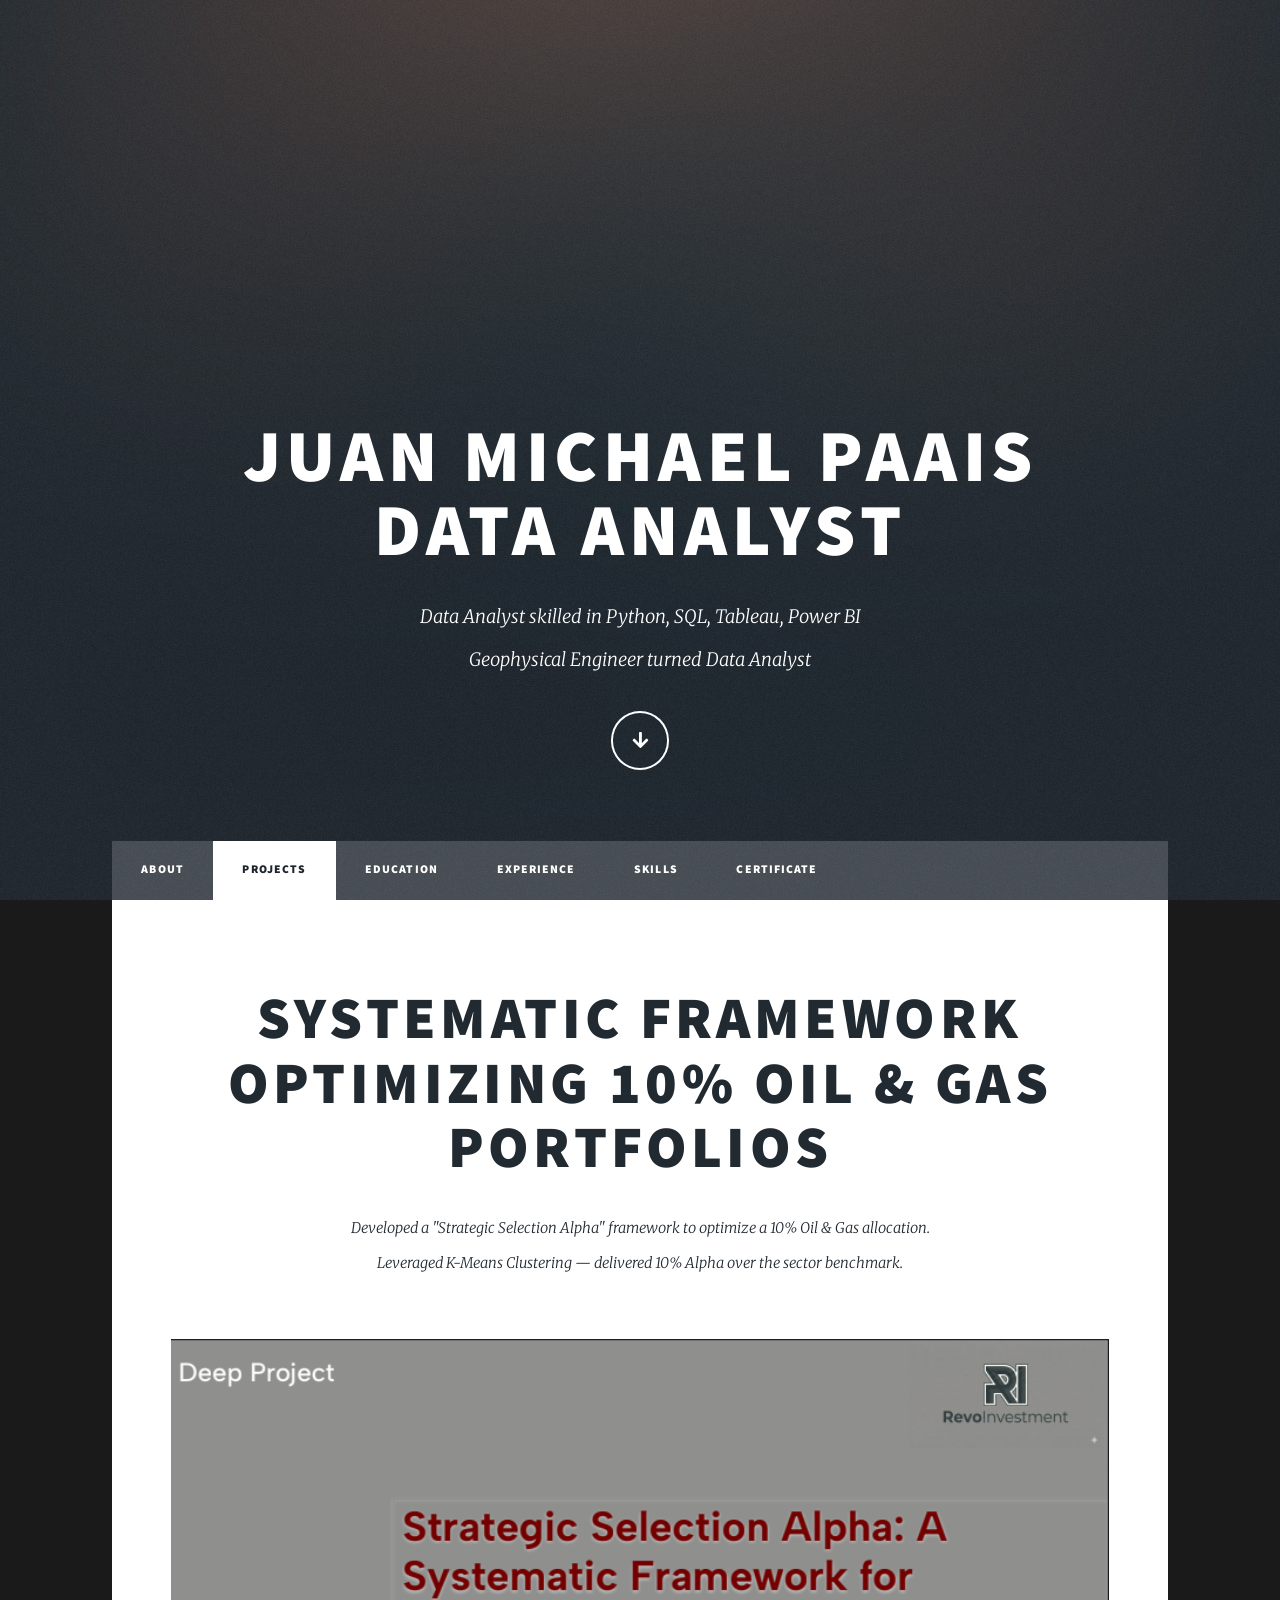
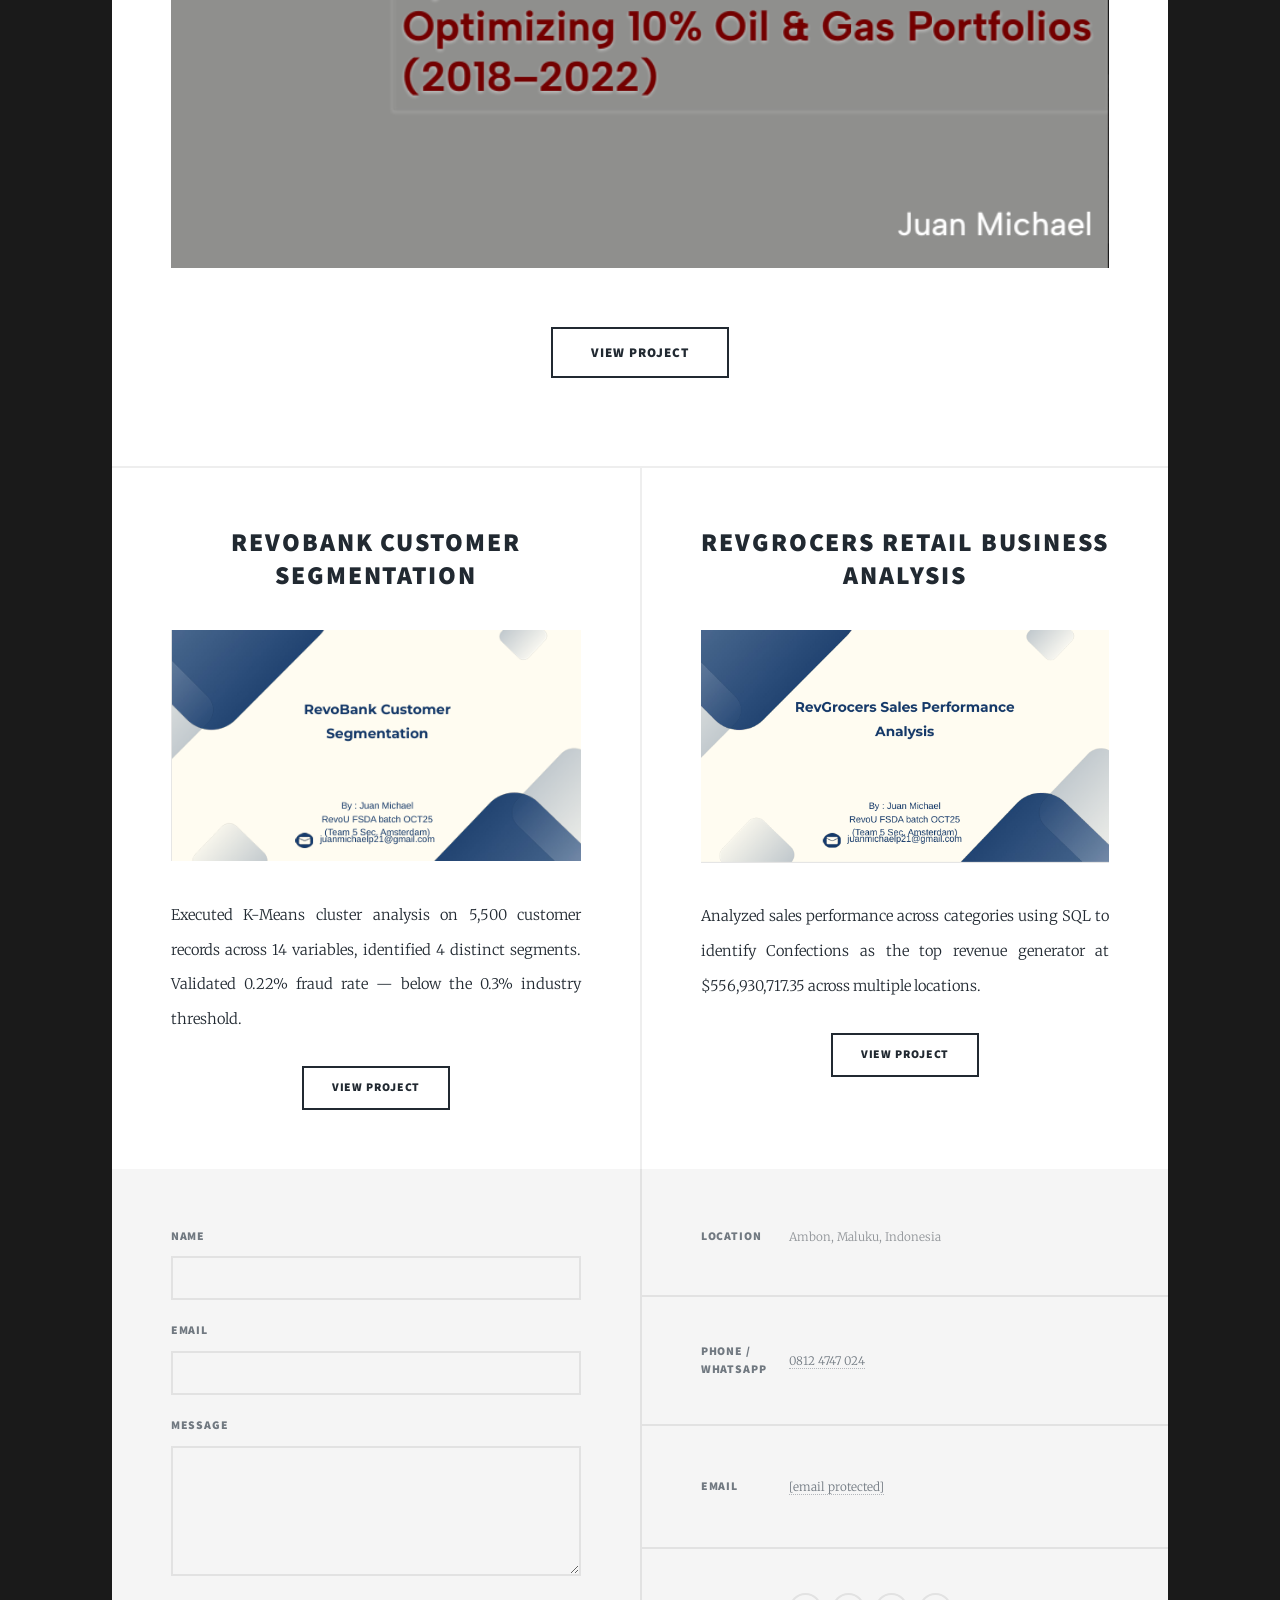
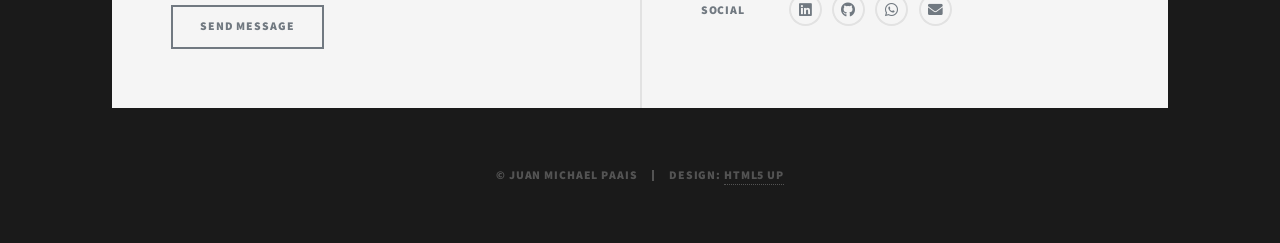
==== commit e104cd5a: "Add files via upload" ====
--- a/index.html
+++ b/index.html
@@ -3,17 +3,15 @@
 <head>
     <title>Juan Michael Paais | Data Analyst</title>
     <meta charset="utf-8" />
-    <meta name="v    .skill-tags {
-      display: block;
-      gap: 0;
-    }
-    
-    .skill-tags li {
-      display: list-item;
-      margin: 0.3em 0;
-    }iewport" content="width=device-width, initial-scale=1, user-scalable=no" />
+    <meta name="viewport" content="width=device-width, initial-scale=1, user-scalable=no" />
     <link rel="stylesheet" href="assets/css/main.css" />
     <noscript><link rel="stylesheet" href="assets/css/noscript.css" /></noscript>
+    <style>
+        #nav { display: block !important; opacity: 1 !important; visibility: visible !important; position: relative !important; top: auto !important; }
+        body, #wrapper { background-image: none !important; background-color: #1a1a1a !important; }
+        #bg { display: none !important; }
+        #intro { background: none !important; background-image: none !important; }
+    </style>
 </head>
 <body class="is-preload">
 <div id="wrapper" class="fade-in">
@@ -36,6 +34,7 @@
     <!-- Nav -->
     <nav id="nav">
         <ul class="links">
+            <li><a href="about.html">About</a></li>
             <li class="active"><a href="index.html">Projects</a></li>
             <li><a href="education.html">Education</a></li>
             <li><a href="experience.html">Experience</a></li>
@@ -46,7 +45,7 @@
             <li><a href="http://www.linkedin.com/in/juan-michael-376244231" class="icon brands alt fa-linkedin"><span class="label">LinkedIn</span></a></li>
             <li><a href="https://github.com/JuanMichael-ind" class="icon brands alt fa-github"><span class="label">GitHub</span></a></li>
             <li><a href="https://wa.me/628124747024" class="icon brands alt fa-whatsapp"><span class="label">WhatsApp</span></a></li>
-            <li><a href="mailto:juanmichaelp21@gmail.com" class="icon solid alt fa-envelope"><span class="label">Email</span></a></li>
+            <li><a href="/cdn-cgi/l/email-protection#4c26392d2221252f242d29203c7e7d0c2b212d2520622f2321" class="icon solid alt fa-envelope"><span class="label">Email</span></a></li>
         </ul>
     </nav>
 
@@ -142,7 +141,7 @@
             </section>
             <section>
                 <h3>Email</h3>
-                <p><a href="mailto:juanmichaelp21@gmail.com">juanmichaelp21@gmail.com</a></p>
+                <p><a href="/cdn-cgi/l/email-protection#93f9e6f2fdfefaf0fbf2f6ffe3a1a2d3f4fef2faffbdf0fcfe"><span class="__cf_email__" data-cfemail="9df7e8fcf3f0f4fef5fcf8f1edafacddfaf0fcf4f1b3fef2f0">[email&#160;protected]</span></a></p>
             </section>
             <section>
                 <h3>Social</h3>
@@ -150,7 +149,7 @@
                     <li><a href="http://www.linkedin.com/in/juan-michael-376244231" class="icon brands alt fa-linkedin"><span class="label">LinkedIn</span></a></li>
                     <li><a href="https://github.com/JuanMichael-ind" class="icon brands alt fa-github"><span class="label">GitHub</span></a></li>
                     <li><a href="https://wa.me/628124747024" class="icon brands alt fa-whatsapp"><span class="label">WhatsApp</span></a></li>
-                    <li><a href="mailto:juanmichaelp21@gmail.com" class="icon solid alt fa-envelope"><span class="label">Email</span></a></li>
+                    <li><a href="/cdn-cgi/l/email-protection#f9938c989794909a91989c9589cbc8b99e94989095d79a9694" class="icon solid alt fa-envelope"><span class="label">Email</span></a></li>
                 </ul>
             </section>
         </section>
--- a/assets/css/main.css
+++ b/assets/css/main.css
@@ -3234,7 +3234,7 @@
 			width: 100%;
 			height: 100%;
 			background-color: #212931;
-			background-image: url("../../images/JuanPhotos.png"), linear-gradient(0deg, rgba(0, 0, 0, 0.1), rgba(0, 0, 0, 0.1)), url("../../images/bg.jpg");
+			background-image: url("../../images/bg.jpg"), linear-gradient(0deg, rgba(0, 0, 0, 0.1), rgba(0, 0, 0, 0.1)), url("../../images/bg.jpg");
 			background-size: auto,								auto,														100% auto;
 			background-position: center,								center,														top center;
 			background-repeat: repeat,								no-repeat,													no-repeat;
--- a/assets/css/noscript.css
+++ b/assets/css/noscript.css
@@ -10,7 +10,7 @@
 
 	#wrapper {
 		background-color: #212931;
-		background-image: url("../../images/JuanPhotos.png"), linear-gradient(0deg, rgba(0, 0, 0, 0.1), rgba(0, 0, 0, 0.1)), url("../../images/bg.jpg");
+		background-image: url("../../images/bg.jpg"), linear-gradient(0deg, rgba(0, 0, 0, 0.1), rgba(0, 0, 0, 0.1)), url("../../images/bg.jpg");
 		background-size: auto,								auto,														100% auto;
 		background-position: center,								center,														top center;
 		background-repeat: repeat,								no-repeat,													no-repeat;
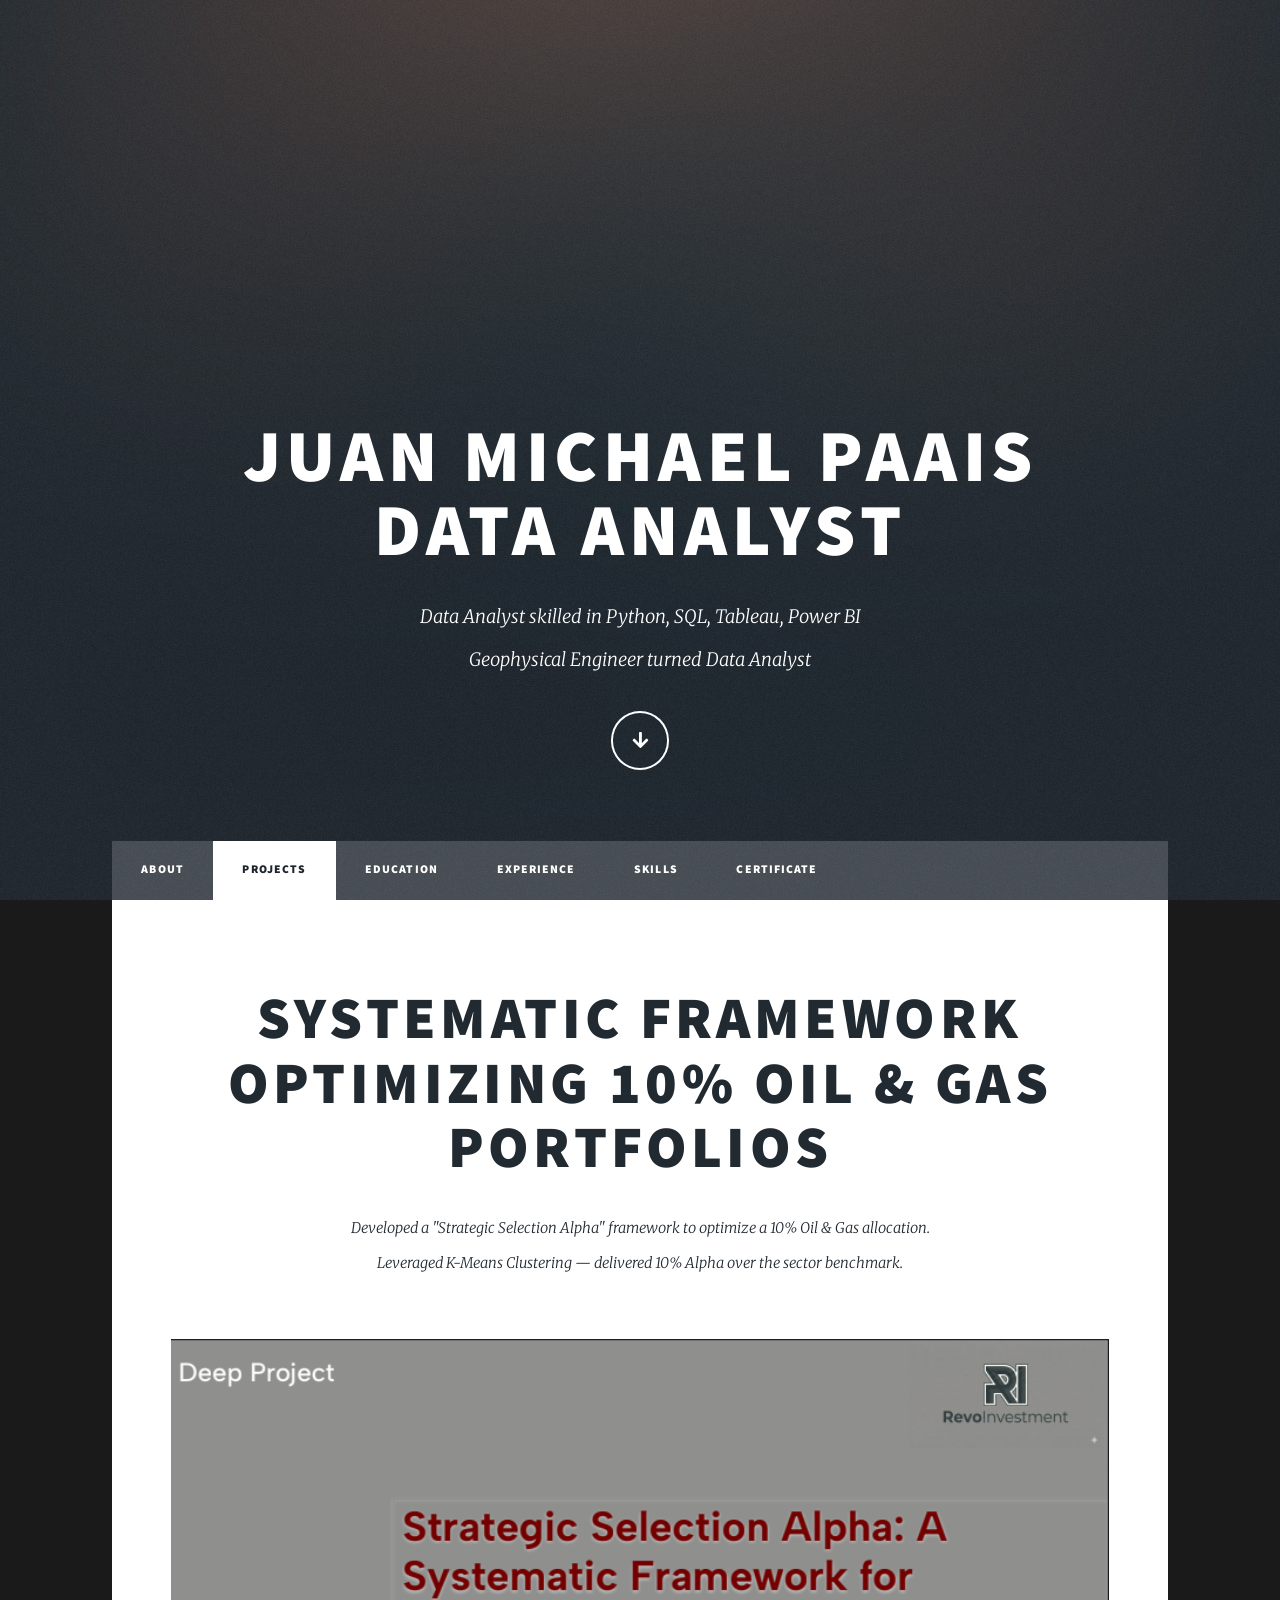
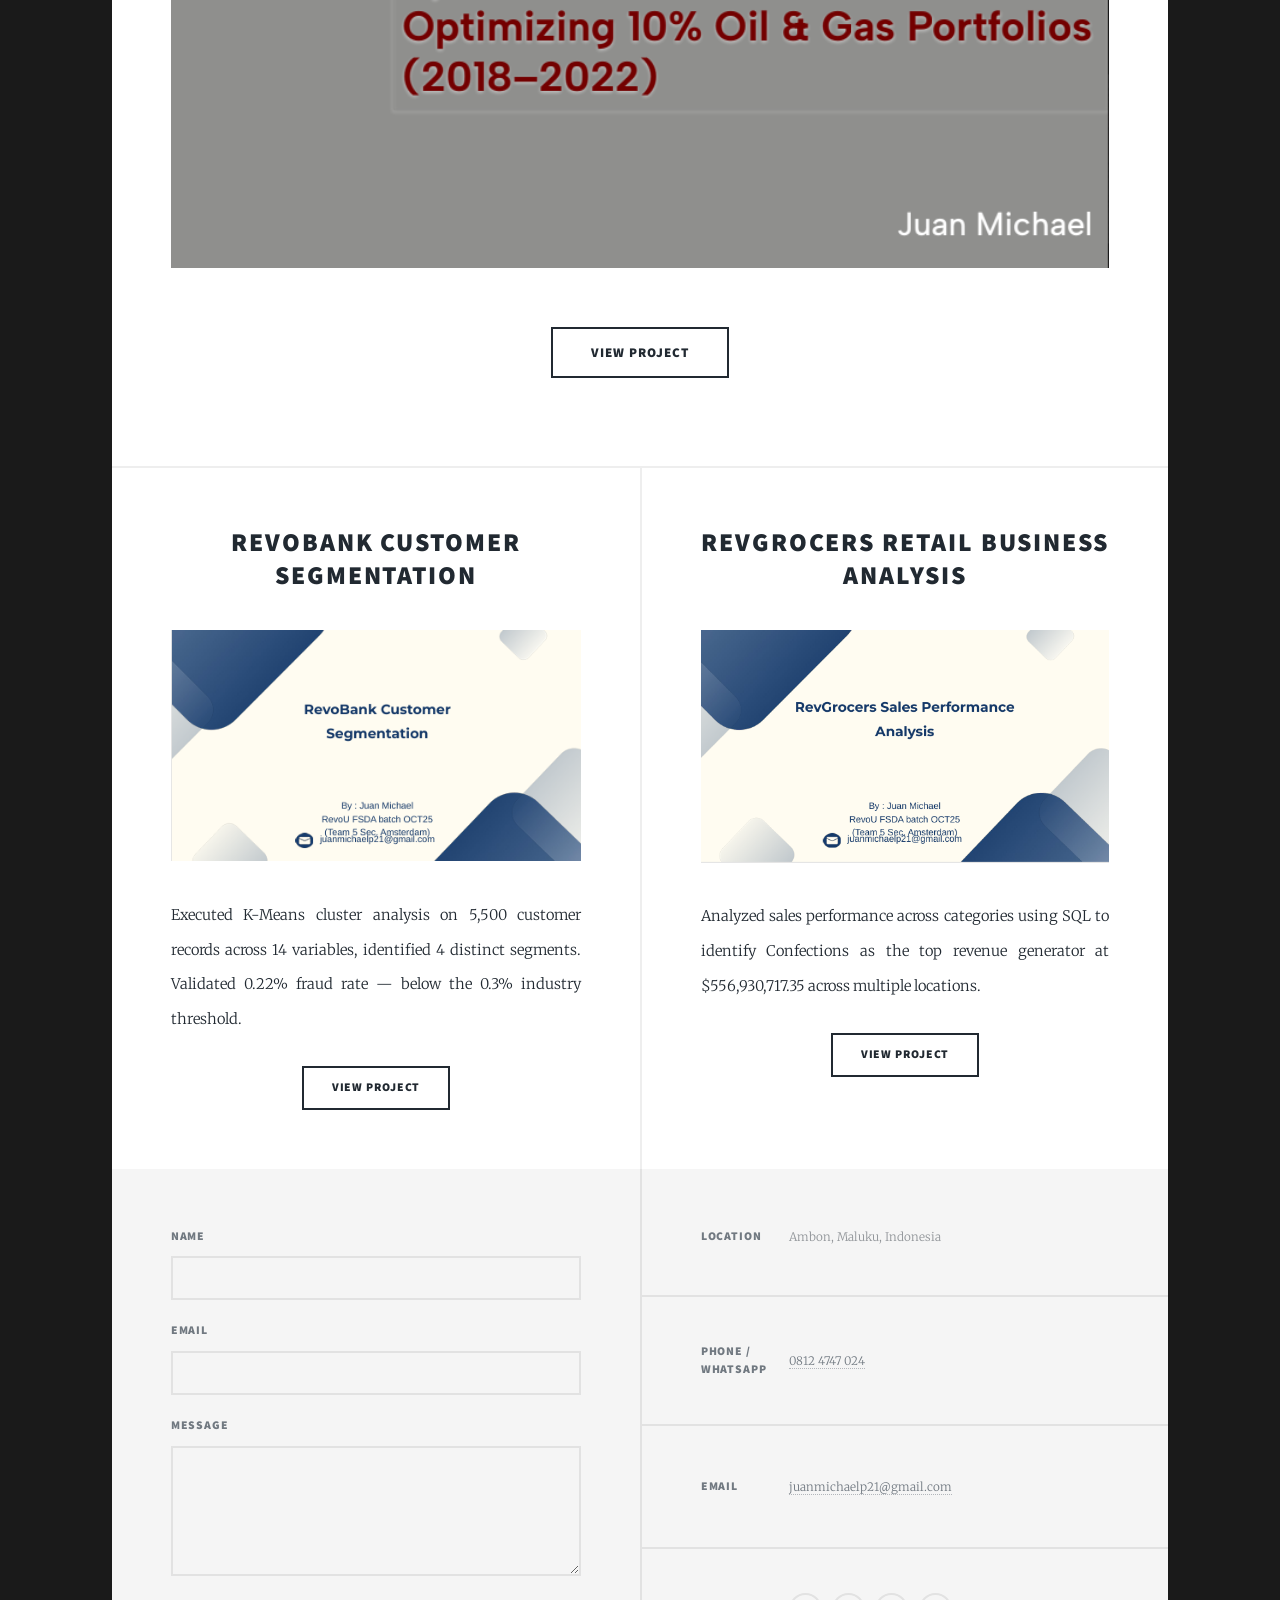
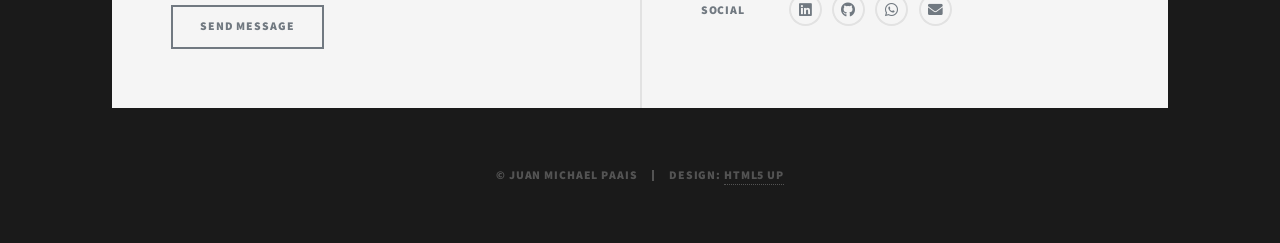
==== commit c140ce09: "Add files via upload" ====
--- a/index.html
+++ b/index.html
@@ -45,7 +45,7 @@
             <li><a href="http://www.linkedin.com/in/juan-michael-376244231" class="icon brands alt fa-linkedin"><span class="label">LinkedIn</span></a></li>
             <li><a href="https://github.com/JuanMichael-ind" class="icon brands alt fa-github"><span class="label">GitHub</span></a></li>
             <li><a href="https://wa.me/628124747024" class="icon brands alt fa-whatsapp"><span class="label">WhatsApp</span></a></li>
-            <li><a href="/cdn-cgi/l/email-protection#4c26392d2221252f242d29203c7e7d0c2b212d2520622f2321" class="icon solid alt fa-envelope"><span class="label">Email</span></a></li>
+            <li><a href="mailto:juanmichaelp21@gmail.com" class="icon solid alt fa-envelope"><span class="label">Email</span></a></li>
         </ul>
     </nav>
 
@@ -141,7 +141,7 @@
             </section>
             <section>
                 <h3>Email</h3>
-                <p><a href="/cdn-cgi/l/email-protection#93f9e6f2fdfefaf0fbf2f6ffe3a1a2d3f4fef2faffbdf0fcfe"><span class="__cf_email__" data-cfemail="9df7e8fcf3f0f4fef5fcf8f1edafacddfaf0fcf4f1b3fef2f0">[email&#160;protected]</span></a></p>
+                <p><a href="mailto:juanmichaelp21@gmail.com">juanmichaelp21@gmail.com</a></p>
             </section>
             <section>
                 <h3>Social</h3>
@@ -149,7 +149,7 @@
                     <li><a href="http://www.linkedin.com/in/juan-michael-376244231" class="icon brands alt fa-linkedin"><span class="label">LinkedIn</span></a></li>
                     <li><a href="https://github.com/JuanMichael-ind" class="icon brands alt fa-github"><span class="label">GitHub</span></a></li>
                     <li><a href="https://wa.me/628124747024" class="icon brands alt fa-whatsapp"><span class="label">WhatsApp</span></a></li>
-                    <li><a href="/cdn-cgi/l/email-protection#f9938c989794909a91989c9589cbc8b99e94989095d79a9694" class="icon solid alt fa-envelope"><span class="label">Email</span></a></li>
+                    <li><a href="mailto:juanmichaelp21@gmail.com" class="icon solid alt fa-envelope"><span class="label">Email</span></a></li>
                 </ul>
             </section>
         </section>
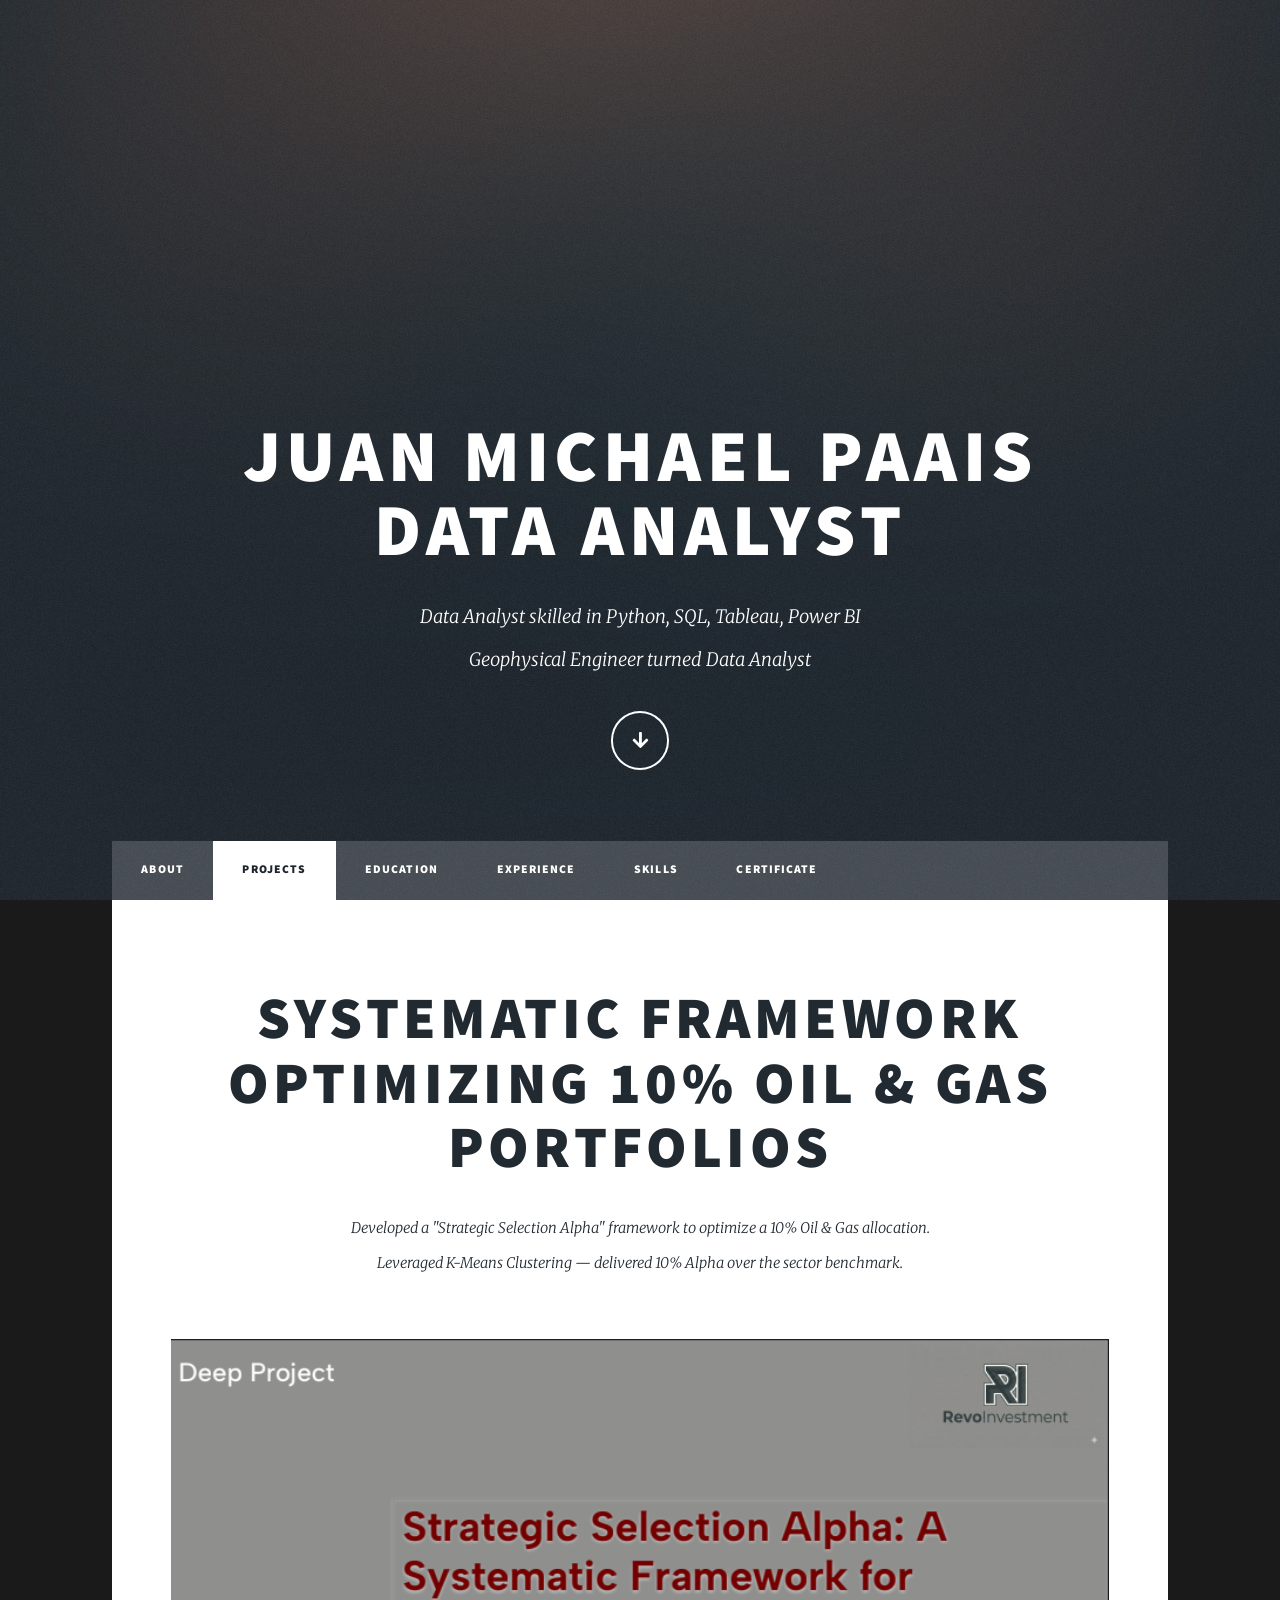
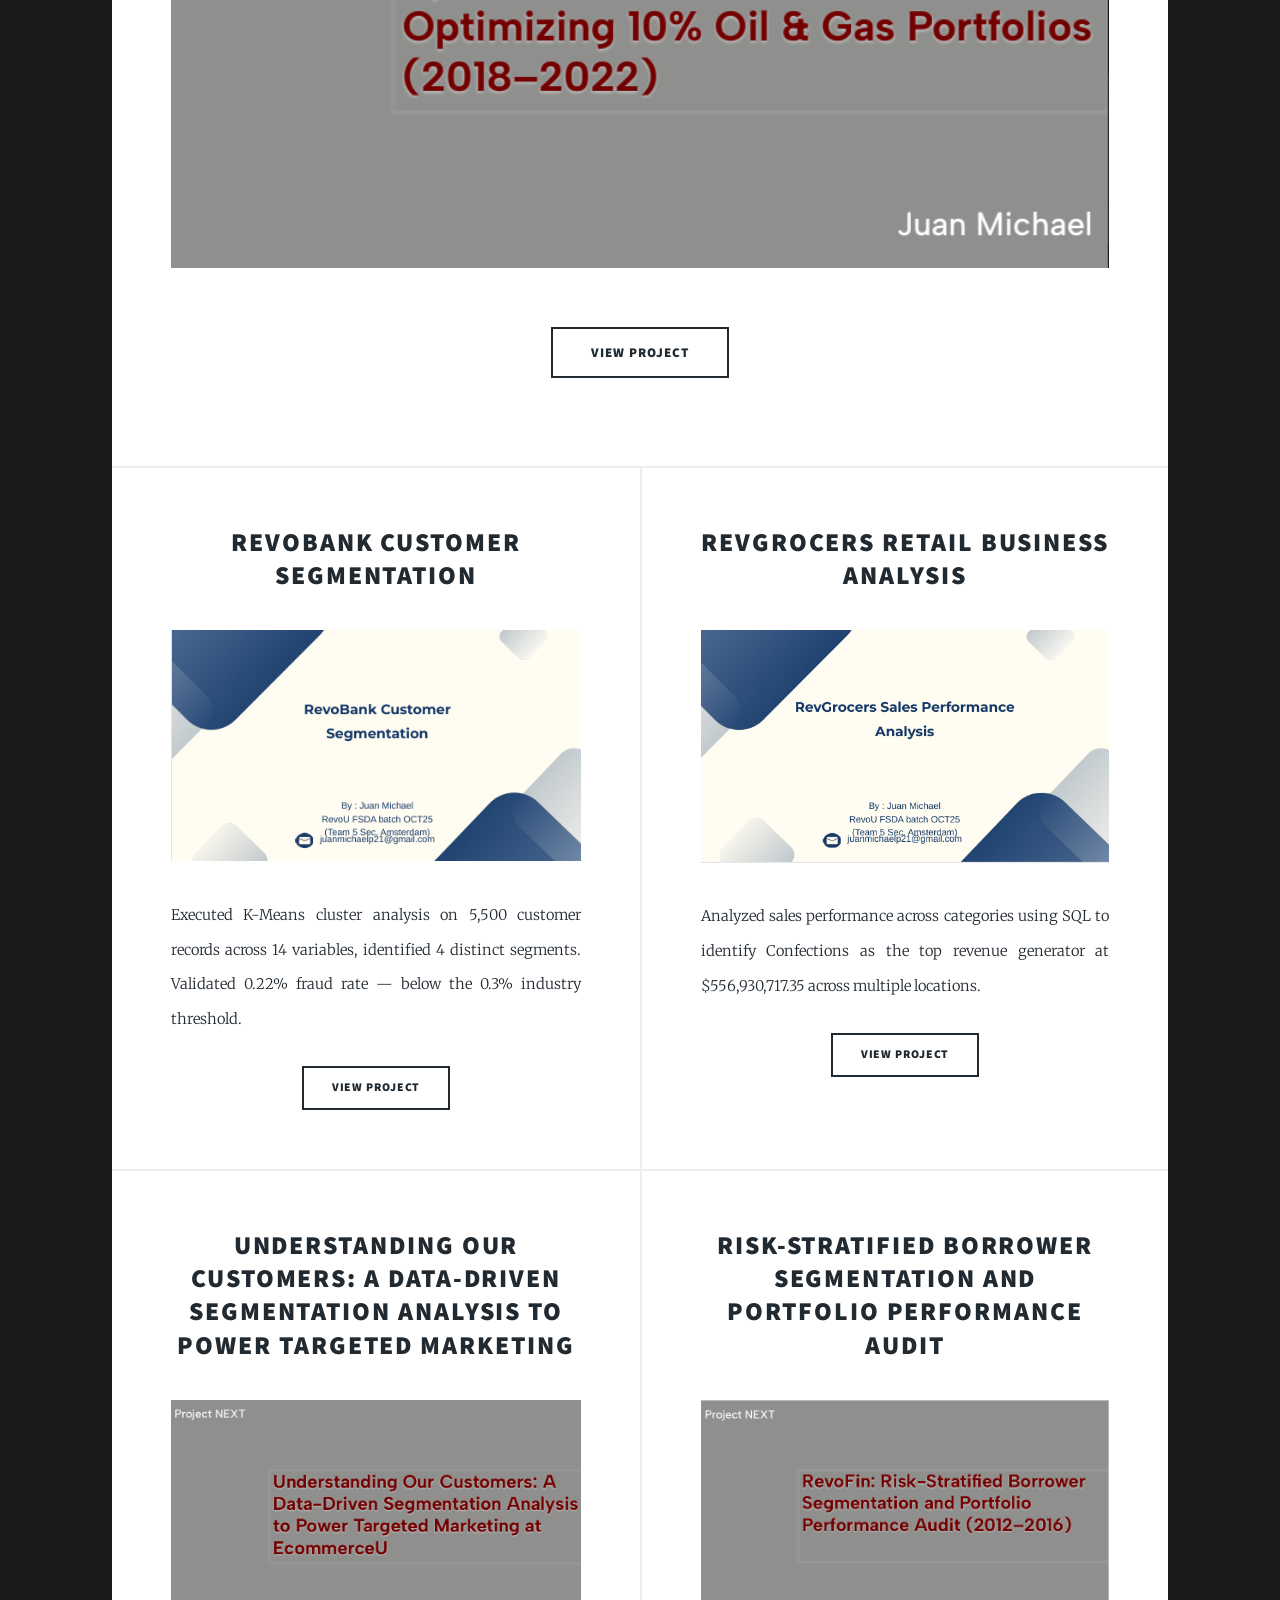
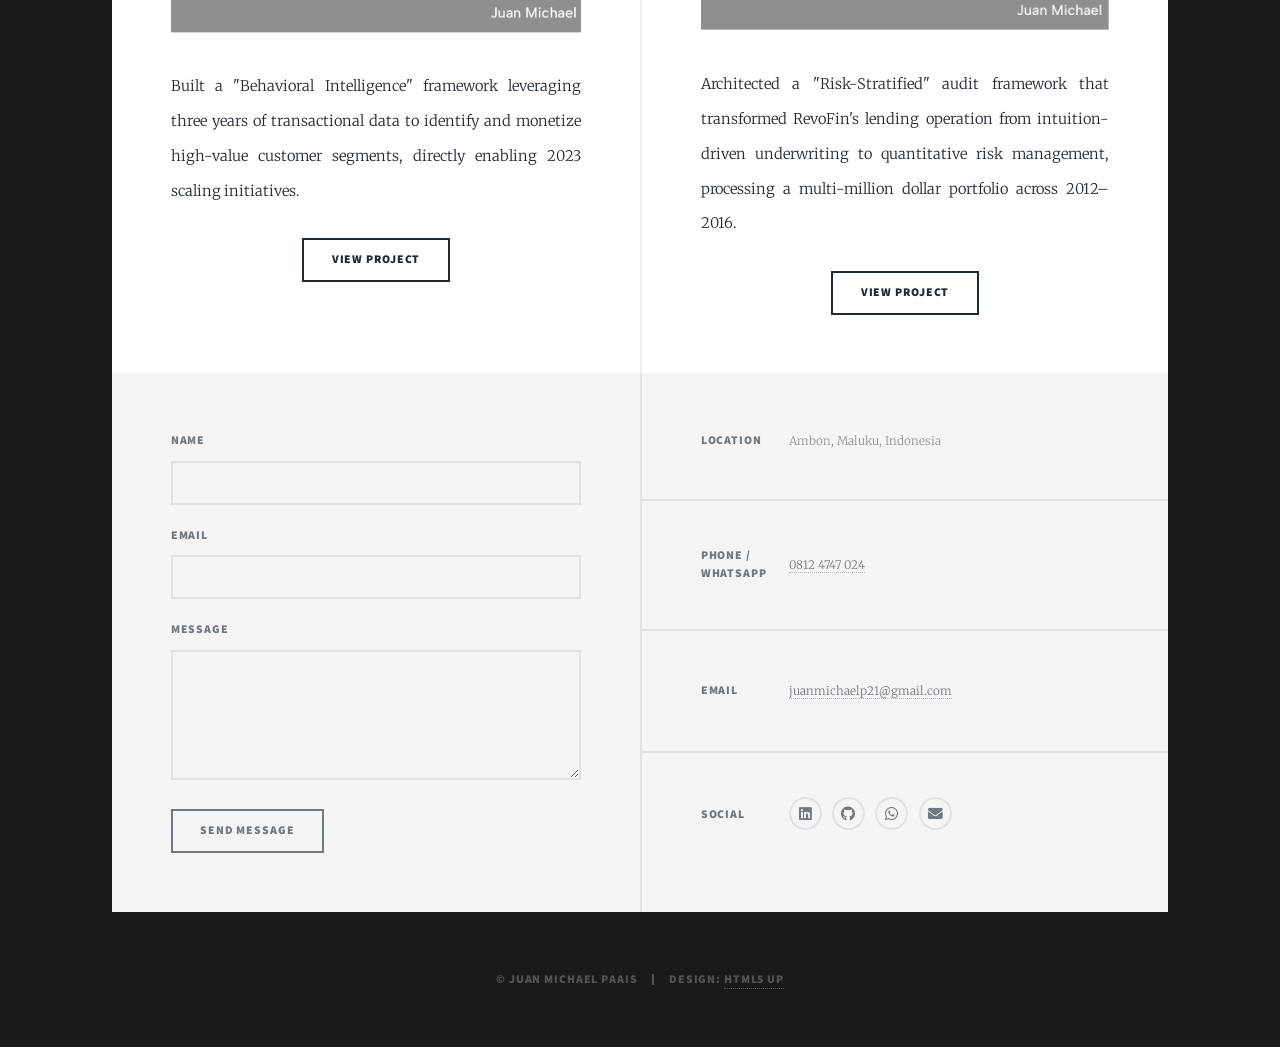
==== commit 8dba60f8: "Add files via upload" ====
--- a/index.html
+++ b/index.html
@@ -101,6 +101,39 @@
                 as the top revenue generator at $556,930,717.35 across multiple locations.</p>
                 <ul class="actions special">
                     <li><a href="https://drive.google.com/file/d/1pXL1G1phfXmV9a6xhCPwQxrxd3BVsvrz/view?usp=drive_link" class="button">View Project</a></li>
+                </ul>
+            </article>
+
+            <article>
+                <header>
+                    <h2><a href="https://drive.google.com/file/d/1dRKiDT6NG1uldSjqmQV1RkIsmWrP_z0C/view?usp=drive_link">
+                        Understanding Our Customers: A Data-Driven Segmentation Analysis to Power Targeted Marketing
+                    </a></h2>
+                </header>
+                <a href="https://drive.google.com/file/d/1dRKiDT6NG1uldSjqmQV1RkIsmWrP_z0C/view?usp=drive_link" class="image fit">
+                    <img src="images/EcommerceU.PNG" alt="Customer Segmentation Targeted Marketing" />
+                </a>
+                <p>Built a "Behavioral Intelligence" framework leveraging three years of transactional data
+                to identify and monetize high-value customer segments, directly enabling 2023 scaling initiatives.</p>
+                <ul class="actions special">
+                    <li><a href="https://drive.google.com/file/d/1dRKiDT6NG1uldSjqmQV1RkIsmWrP_z0C/view?usp=drive_link" class="button">View Project</a></li>
+                </ul>
+            </article>
+
+            <article>
+                <header>
+                    <h2><a href="https://drive.google.com/file/d/1F9RlfQTb_A8NS-f2CKcDFbhFD4IB3XYT/view?usp=drive_link">
+                        Risk-Stratified Borrower Segmentation and Portfolio Performance Audit
+                    </a></h2>
+                </header>
+                <a href="https://drive.google.com/file/d/1F9RlfQTb_A8NS-f2CKcDFbhFD4IB3XYT/view?usp=drive_link" class="image fit">
+                    <img src="images/RevoFin.PNG" alt="Risk-Stratified Borrower Segmentation" />
+                </a>
+                <p>Architected a "Risk-Stratified" audit framework that transformed RevoFin's lending operation
+                from intuition-driven underwriting to quantitative risk management, processing a multi-million
+                dollar portfolio across 2012&#8211;2016.</p>
+                <ul class="actions special">
+                    <li><a href="https://drive.google.com/file/d/1F9RlfQTb_A8NS-f2CKcDFbhFD4IB3XYT/view?usp=drive_link" class="button">View Project</a></li>
                 </ul>
             </article>
 
